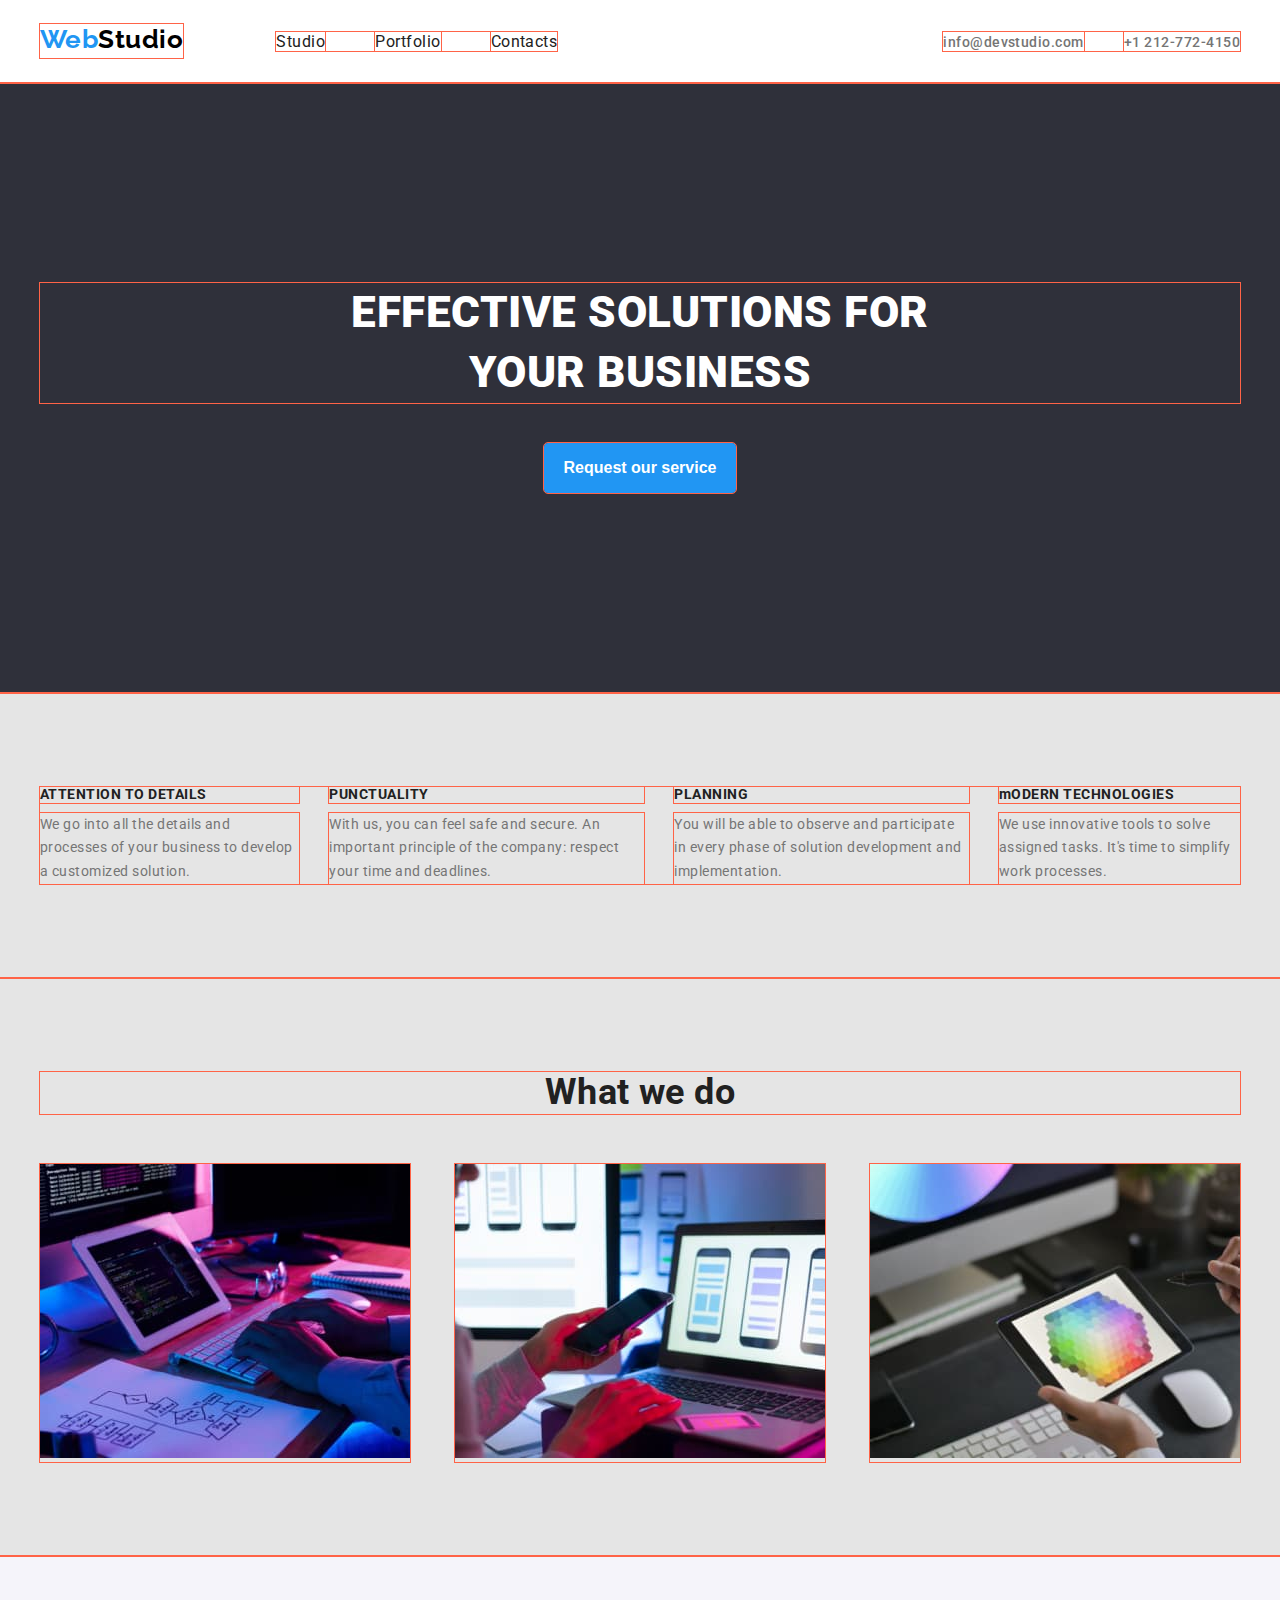
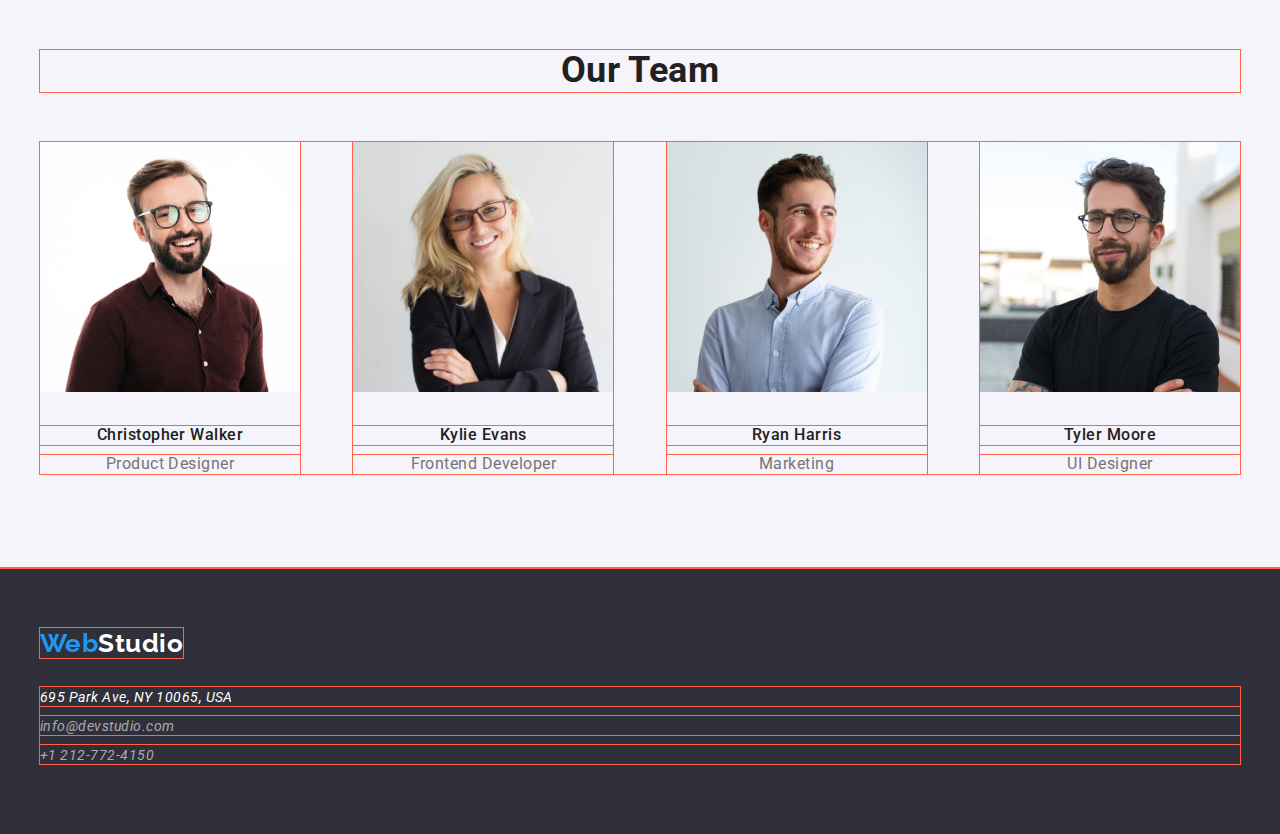
==== index.html @ 8b1e8ad2 "am terminat tema 3" ====
<!DOCTYPE html>
<html lang="en">
  <!--my head-->
  <head>
    <meta charset="UTF-8" />
    <link rel="preconnect" href="https://fonts.googleapis.com" />
    <link rel="preconnect" href="https://fonts.gstatic.com" crossorigin />
    <link
      href="https://fonts.googleapis.com/css2?family=Raleway:wght@700&family=Roboto:wght@400;500;700;900&display=swap"
      rel="stylesheet"
    />
    <link rel="stylesheet" href="./css/style.css" />

    <title>WebStudio</title>
  </head>
  <body>
    <!--my header-->
    <header class="page-header">
      <div class="container">
        <a href="./index.html" class="logo-link link"
          ><span class="logo-item">Web</span>Studio</a
        >
        <!--navigation to other pages-->
        <nav class="nav-list">
          <ul class="unstyled-list menu-nav">
            <li class="menu-nav-item">
              <a class="nav-link link" href="./index.html">Studio</a>
            </li>
            <li class="menu-nav-item">
              <a class="nav-link link" href="portfolio.html">Portfolio</a>
            </li>
            <li class="menu-nav-item">
              <a class="nav-link link" href="#contacts.html">Contacts</a>
            </li>
          </ul>
        </nav>
        <!--Contact links-->
        <ul class="unstyled-list contacts-nav-list">
          <li class="contacts-nav-item">
            <a class="contact-nav-mail link" href="mailto:info@devstudio.com">
              info@devstudio.com
            </a>
          </li>
          <li class="contacts-nav-item">
            <a class="contact-nav-tel link" href="tel:+1212-772-4150">
              +1 212-772-4150</a
            >
          </li>
        </ul>
      </div>
    </header>

    <!--The unique content of the page-->
    <main class="main-page">
      <!--Page title-->
      <div class="hero-section">
        <div class="container">
          <h1 class="hero-title">
            EFFECTIVE SOLUTIONS FOR <br />
            YOUR BUSINESS
          </h1>
          <button class="button-active" type="button">
            Request our service
          </button>
        </div>
      </div>

      <!--The first section-->
      <section class="section-decisions section">
        <div class="container">
          <ul class="unstyled-list section-list">
            <li class="section-list-item">
              <h3 class="section-title">ATTENTION TO DETAILS</h3>
              <p class="section-text">
                We go into all the details and processes of your business to
                develop a customized solution.
              </p>
            </li>
            <li class="section-list-item">
              <h3 class="section-title">PUNCTUALITY</h3>
              <p class="section-text">
                With us, you can feel safe and secure. An important principle of
                the company: respect your time and deadlines.
              </p>
            </li>
            <li class="section-list-item">
              <h3 class="section-title">PLANNING</h3>
              <p class="section-text">
                You will be able to observe and participate in every phase of
                solution development and implementation.
              </p>
            </li>
            <li class="section-list-item">
              <h3 class="section-title">mODERN TECHNOLOGIES</h3>
              <p class="section-text">
                We use innovative tools to solve assigned tasks. It's time to
                simplify work processes.
              </p>
            </li>
          </ul>
        </div>
      </section>
      <!--The second section-->
      <section class="section-gallery section">
        <div class="container">
          <h2 class="section-work">What we do</h2>
          <ul class="unstyled-list gallery-list">
            <li class="gallery-list-item">
              <img src="images/img01.jpg" alt="box1" width="370" />
            </li>
            <li class="gallery-list-item">
              <img src="images/img02.jpg" alt="box2" width="370" />
            </li>
            <li class="gallery-list-item">
              <img src="images/img03.jpg" alt="box3" width="370" />
            </li>
          </ul>
        </div>
      </section>
      <!--The third section-->
      <section class="section-team section">
        <div class="container">
          <h2 class="section-work">Our Team</h2>
          <ul class="unstyled-list section-list">
            <li class="section-team-item">
              <img
                src="images/Our-Team/img(1).jpg"
                alt="Christopher Walker"
                width="260"
              />
              <h3 class="name-person">Christopher Walker</h3>
              <p class="function-employee">Product Designer</p>
            </li>
            <li class="section-team-item">
              <img
                src="images/Our-Team/img(2).jpg"
                alt="Kylie Evans"
                width="260"
              />
              <h3 class="name-person">Kylie Evans</h3>
              <p class="function-employee">Frontend Developer</p>
            </li>
            <li class="section-team-item">
              <img
                src="images/Our-Team/img(3).jpg"
                alt="Ryan Harris"
                width="260"
              />
              <h3 class="name-person">Ryan Harris</h3>
              <p class="function-employee">Marketing</p>
            </li>
            <li class="section-team-item">
              <img
                src="images/Our-Team/img(4).jpg"
                alt="Tyler Moore"
                width="260"
              />
              <h3 class="name-person">Tyler Moore</h3>
              <p class="function-employee">UI Designer</p>
            </li>
          </ul>
        </div>
      </section>
    </main>
    <!--footer pages-->
    <footer class="page-footer">
      <div class="container">
        <!--logo pages-->
        <a class="logo-footer link" href="index.html">
          <span class="logo-footer-item">Web</span>Studio</a
        >

        <!--address and contact details-->
        <address class="address-nav">
          <ul class="unstyled-list footer-list-main">
            <li class="footer-list-item">
              <a
                class="link address-nav-location"
                href="https://goo.gl/maps/WX2whz8Sf4KxUwsg9"
                target="_blank"
                >695 Park Ave, NY 10065, USA</a
              >
            </li>
            <li class="footer-list-item">
              <a class="link footer-contacts" href="mailto:info@devstudio.com:"
                >info@devstudio.com</a
              >
            </li>
            <li class="footer-list-item">
              <a class="link footer-contacts" href="tel:+1212-772-4150"
                >+1 212-772-4150
              </a>
            </li>
          </ul>
        </address>
      </div>
    </footer>
  </body>
</html>
---- css/style.css ----
:root {
  --brand-color: #2196f3;
  --highlight-color: #000000;
  --color-nav: #212121;
  --text-color: #757575;
}
body {
  color: #212121;
  background-color: #ffffff;
  font-family: "Roboto", sans-serif;
  letter-spacing: 0.03em;
}
.unstyled-list {
  list-style-type: none;
}
* {
  margin-block-start: 0;
  margin-block-end: 0;
  margin-inline-start: 0;
  margin-inline-end: 0;
  padding-inline-start: 0;
}
/* styles for header */

.logo-link {
  font-family: "Raleway", sans-serif;
  font-weight: 700;
  font-size: 26px;
  line-height: 1.19;
  color: #000000;
  margin-right: 93px;
  margin-top: 24px;
  margin-bottom: 25px;
  outline: 1px solid tomato;
}
.logo-item {
  color: var(--brand-color);
}

.nav-link {
  color: var(--color-nav);
}
.nav-link:hover,
.nav-link:active,
.nav-link:focus {
  color: var(--brand-color);
}
.link {
  text-decoration: none;
}
.contact-nav-mail {
  font-weight: 500;
  font-size: 14px;
  line-height: 1.14;
  color: var(--text-color);
}
.contact-nav-mail:hover,
.contact-nav-mail:active,
.contact-nav-mail:focus {
  color: var(--brand-color);
}
.contact-nav-tel {
  font-weight: 500;
  font-size: 14px;
  line-height: 1.14;
  color: var(--text-color);
}
.contact-nav-tel:hover,
.contact-nav-tel:active,
.contact-nav-tell:focus {
  color: var(--brand-color);
}
/* styles for hero-sestion */
.hero-section {
  background-color: #2f303a;
}
.hero-title {
  font-weight: 900;
  font-size: 44px;
  line-height: 1.36;
  color: #ffffff;
  outline: 1px solid tomato;
}
.button-active {
  background-color: var(--brand-color);
  color: #ffffff;
  cursor: pointer;
  font-weight: 700;
  font-size: 16px;
  line-height: 1.87;
  outline: 1px solid tomato;
}
.button-active:hover,
.button-active:active,
.button-active:focus {
  background-color: #188ce8;
}
.main-page {
  background-color: #e5e5e5;
}
/* styles for section one */

.section-title {
  font-weight: 700;
  font-size: 14px;
  line-height: 1.14;
  margin-bottom: 10px;
  outline: 1px solid tomato;
}
.section-text {
  font-size: 14px;
  line-height: 1.71;
  color: var(--text-color);
  outline: 1px solid tomato;
}
/* styles for The second section */
.section-work {
  font-weight: 700;
  font-size: 36px;
  line-height: 1.16;
  margin-bottom: 50px;
  text-align: center;
  outline: 1px solid tomato;
}
/*styles for the third section*/
.section-team {
  background-color: #f5f4fa;
  padding: 94px 0;
  flex-basis: 370px;
  flex-grow: 0;
  flex-shrink: 1;
  outline: 1px solid tomato;
}
.name-person {
  font-weight: 500;
  font-size: 16px;
  line-height: 1.18;
  margin-bottom: 10px;
  margin-top: 30px;
  outline: 1px solid tomato;
}
.function-employee {
  font-size: 16px;
  line-height: 1.18;
  color: var(--text-color);
  outline: 1px solid tomato;
}
/*styles for footer*/
.page-footer {
  background-color: #2f303a;
}
.logo-footer {
  font-family: "Raleway";
  font-weight: 700;
  font-size: 26px;
  line-height: 1.19;
  color: #ffffff;
  outline: 1px solid tomato;
}
.logo-footer-item {
  color: var(--brand-color);
}
.address-nav-location {
  font-size: 14px;
  line-height: 1.14;
  color: #ffffff;
  margin-bottom: 10px;
}
.footer-contacts {
  font-size: 14px;
  line-height: 1.14;
  color: rgba(255, 255, 255, 0.6);
}
.footer-contacts:hover,
.footer-contacts:active,
.footer-contacts:focus {
  color: var(--brand-color);
}
/*styles for portofolio.html */
.button-nav {
  color: var(--color-nav);
  background-color: #f5f4fa;
  cursor: pointer;
}
.button-nav:hover,
.button-nav:active,
.button-nav:focus {
  color: #ffffff;
  background-color: var(--brand-color);
}
.product-title {
  font-weight: 700;
  font-size: 18px;
  line-height: 2;
  margin-top: 20px;
  outline: 1px solid tomato;
}
.domain-description {
  font-size: 16px;
  line-height: 1.87;
  margin-bottom: 24px;
  outline: 1px solid tomato;
}

/* style for homework 3 */

.visually-hidden {
  position: absolute;
  width: 1px;
  height: 1px;
  margin: -1px;
  border: 0;
  padding: 0;
  white-space: nowrap;
  clip-path: inset(100%);
  clip: rect(0 0 0 0);
  overflow: hidden;
}

.container {
  max-width: 1200px;
  margin: auto;
  margin-right: auto;
  padding-left: 15px;
  padding-right: 15px;
}
.page-header {
  display: block;
  outline: 1px solid tomato;
}
.page-header > .container {
  display: flex;
}
.menu-nav {
  display: flex;
  gap: 50px;
}
.nav-list {
  margin-top: 32px;
  margin-bottom: 32px;
  outline: 1px solid tomato;
}
.menu-nav-item {
  flex-shrink: 1;
  justify-content: space-between;
  outline: 1px solid tomato;
}
.contacts-nav-list {
  display: flex;
  gap: 40px;
  margin-left: auto;
  margin-top: 32px;
  margin-bottom: 32px;
  outline: 1px solid tomato;
}
.contacts-nav-item {
  flex-shrink: 1;
  justify-content: space-between;
  outline: 1px solid tomato;
}
.hero-section {
  display: block;
  text-align: center;
  padding-top: 200px;
  padding-bottom: 200px;
  outline: 1px solid tomato;
}

.button-active {
  align-items: center;
  border-radius: 4px;
  border: none;
  justify-content: space-around;
  margin-top: 40px;
}
[type="button"] {
  border-radius: 4px;
  border: none;
  padding-top: 10px;
  padding-bottom: 10px;
  padding-left: 20px;
  padding-right: 20px;
}
.section-list {
  display: flex;
  gap: 30px;
  outline: 1px solid tomato;
}
.section-list-item {
  flex-grow: 0;
  flex-shrink: 1;
  text-align: start;
}
.section-decisions {
  padding-top: 94px;
  padding-bottom: 95px;
  outline: 1px solid tomato;
}
.gallery-list {
  display: flex;
  gap: 30px;
  justify-content: space-between;
}
.gallery-list-item {
  outline: 1px solid tomato;
}
.section-gallery {
  outline: 1px solid tomato;
  padding-bottom: 94px;
}
.section-list {
  display: flex;
  gap: 30px;
  justify-content: space-between;
  text-align: center;
}
.section-team-item {
  flex-grow: 0;
  flex-shrink: 1;
  outline: 1px solid tomato;
}
.page-footer {
  padding: 60px 0px;
  outline: 1px solid tomato;
}
.address-nav {
  margin-top: 28px;
  gap: 10px;
  outline: 1px solid tomato;
}
.footer-list-main {
  flex-direction: column;
}
.footer-list-item {
  flex-basis: 270px;
  flex-grow: 0;
  flex-shrink: 1;
  text-align: start;
  outline: 1px solid tomato;
}
.footer-list-main > .footer-list-item {
  margin-bottom: 10px;
}
/* portofolio.html homework 3 */
.button-nav {
  border-radius: 4px;
  outline: 1px solid tomato;
  padding: 6px 22px;
}
.button-section-list {
  display: flex;
  gap: 52px;
  margin-bottom: 56px;
  justify-content: center;
  outline: 1px solid tomato;
}
.button-section-item {
  flex-basis: auto;
  flex-grow: 0;
  flex-shrink: 1;
  text-align: center;
  outline: 1px solid tomato;
}
.section-gallery-list {
  display: flex;
  flex-wrap: wrap;
  gap: 30px;
  justify-content: space-between;
  text-align: start;
  outline: 1px solid tomato;
}
.item-gallery {
  flex-basis: 370px;
  flex-grow: 0;
  flex-shrink: 1;
  outline: 1px solid tomato;
}
.section {
  padding: 94px 0px;
}
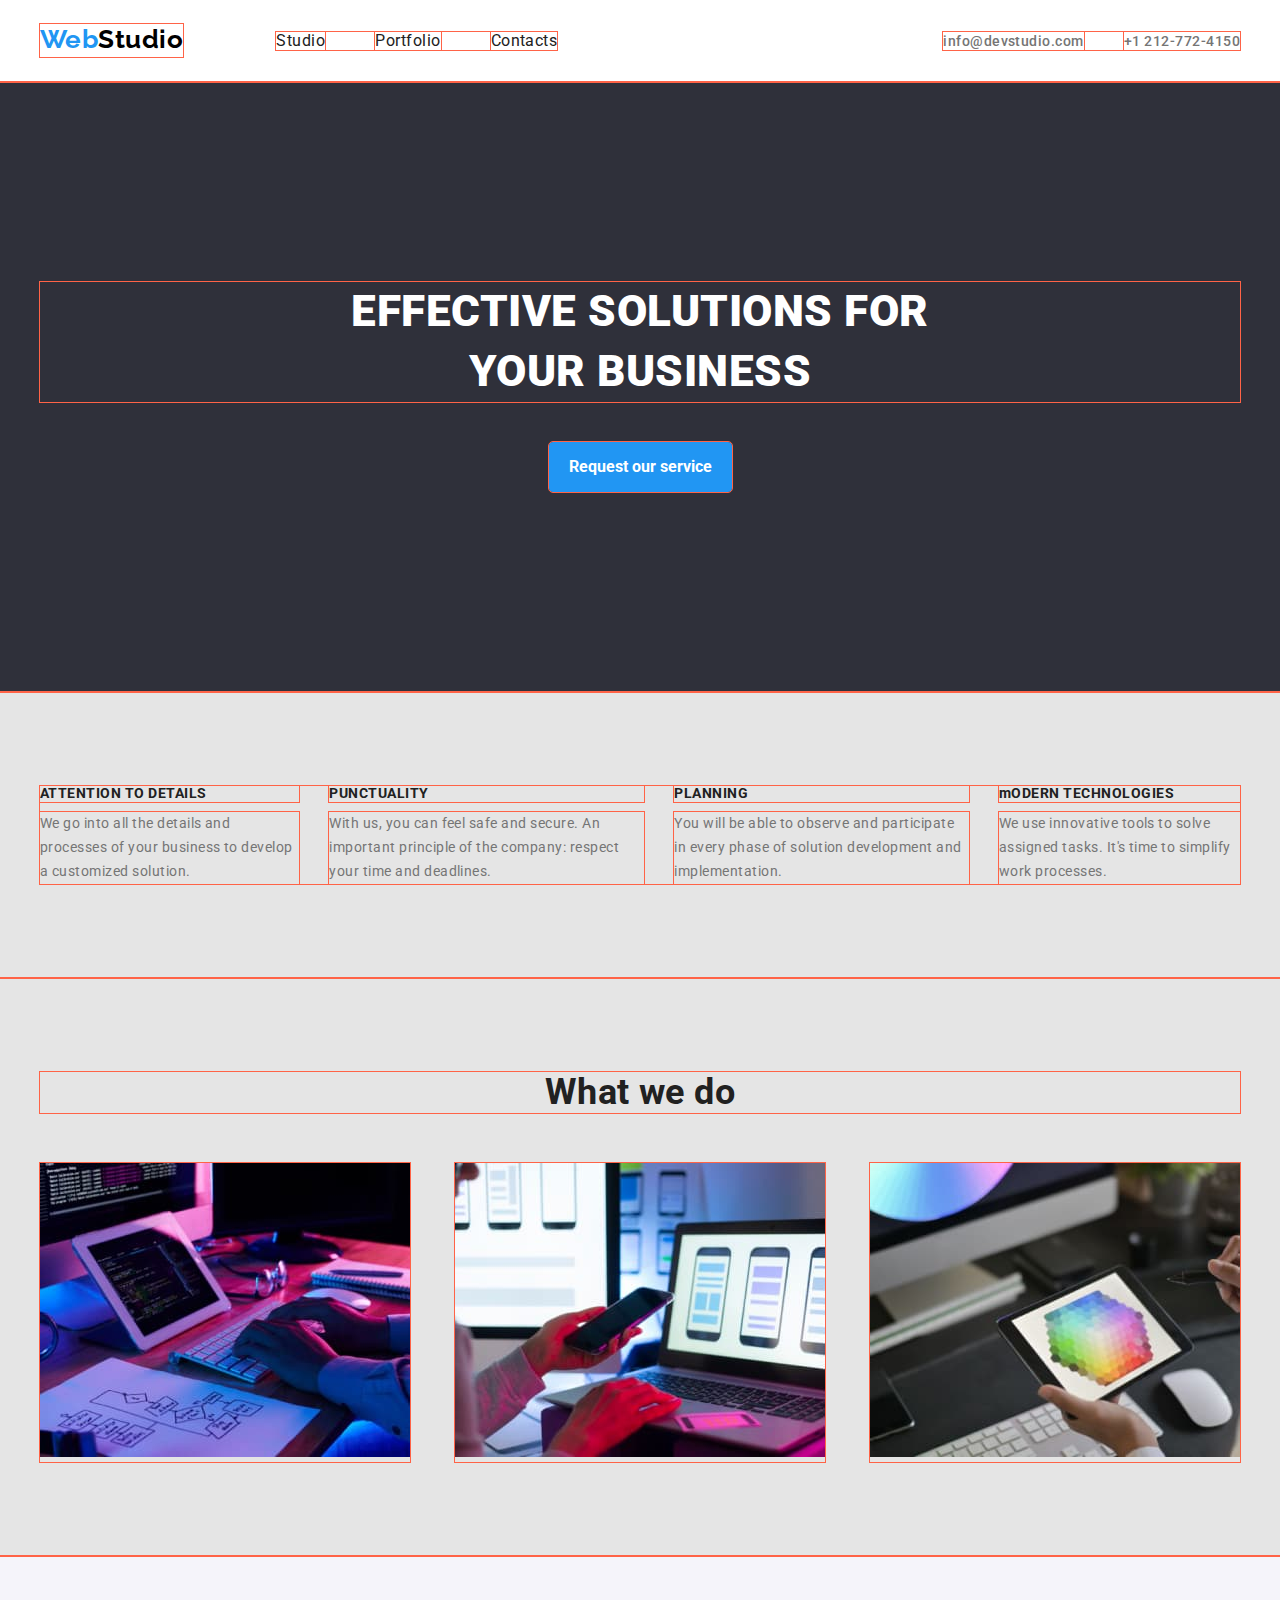
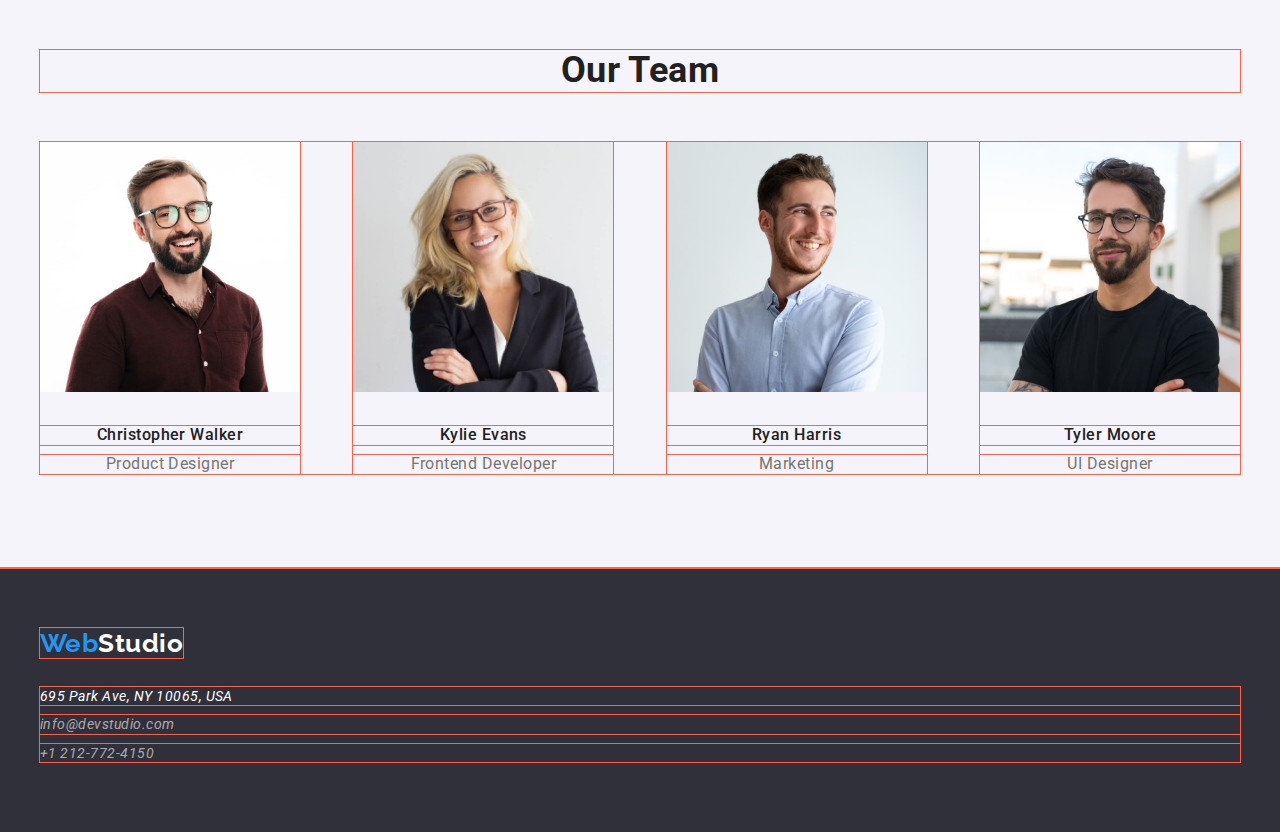
==== commit f28292c9: "am  adaugat stilul de normalizare" ====
--- a/index.html
+++ b/index.html
@@ -9,191 +9,214 @@
       href="https://fonts.googleapis.com/css2?family=Raleway:wght@700&family=Roboto:wght@400;500;700;900&display=swap"
       rel="stylesheet"
     />
+    <link
+      rel="stylesheet"
+      href="https://cdnjs.cloudflare.com/ajax/libs/modern-normalize/1.0.0/modern-normalize.min.css"
+    />
     <link rel="stylesheet" href="./css/style.css" />
 
     <title>WebStudio</title>
   </head>
   <body>
-    <!--my header-->
-    <header class="page-header">
-      <div class="container">
-        <a href="./index.html" class="logo-link link"
-          ><span class="logo-item">Web</span>Studio</a
-        >
-        <!--navigation to other pages-->
-        <nav class="nav-list">
-          <ul class="unstyled-list menu-nav">
-            <li class="menu-nav-item">
-              <a class="nav-link link" href="./index.html">Studio</a>
+    <div class="container-page">
+      <!--my header-->
+      <header class="page-header">
+        <div class="container">
+          <a href="./index.html" class="logo-link link"
+            ><span class="logo-item">Web</span>Studio</a
+          >
+          <!--navigation to other pages-->
+          <nav class="nav-list">
+            <ul class="unstyled-list menu-nav">
+              <li class="menu-nav-item">
+                <a class="nav-link link" href="./index.html">Studio</a>
+              </li>
+              <li class="menu-nav-item">
+                <a class="nav-link link" href="portfolio.html">Portfolio</a>
+              </li>
+              <li class="menu-nav-item">
+                <a class="nav-link link" href="#contacts.html">Contacts</a>
+              </li>
+            </ul>
+          </nav>
+          <!--Contact links-->
+          <ul class="unstyled-list contacts-nav-list">
+            <li class="contacts-nav-item">
+              <a class="contact-nav-mail link" href="mailto:info@devstudio.com">
+                info@devstudio.com
+              </a>
             </li>
-            <li class="menu-nav-item">
-              <a class="nav-link link" href="portfolio.html">Portfolio</a>
-            </li>
-            <li class="menu-nav-item">
-              <a class="nav-link link" href="#contacts.html">Contacts</a>
-            </li>
-          </ul>
-        </nav>
-        <!--Contact links-->
-        <ul class="unstyled-list contacts-nav-list">
-          <li class="contacts-nav-item">
-            <a class="contact-nav-mail link" href="mailto:info@devstudio.com">
-              info@devstudio.com
-            </a>
-          </li>
-          <li class="contacts-nav-item">
-            <a class="contact-nav-tel link" href="tel:+1212-772-4150">
-              +1 212-772-4150</a
-            >
-          </li>
-        </ul>
-      </div>
-    </header>
-
-    <!--The unique content of the page-->
-    <main class="main-page">
-      <!--Page title-->
-      <div class="hero-section">
-        <div class="container">
-          <h1 class="hero-title">
-            EFFECTIVE SOLUTIONS FOR <br />
-            YOUR BUSINESS
-          </h1>
-          <button class="button-active" type="button">
-            Request our service
-          </button>
-        </div>
-      </div>
-
-      <!--The first section-->
-      <section class="section-decisions section">
-        <div class="container">
-          <ul class="unstyled-list section-list">
-            <li class="section-list-item">
-              <h3 class="section-title">ATTENTION TO DETAILS</h3>
-              <p class="section-text">
-                We go into all the details and processes of your business to
-                develop a customized solution.
-              </p>
-            </li>
-            <li class="section-list-item">
-              <h3 class="section-title">PUNCTUALITY</h3>
-              <p class="section-text">
-                With us, you can feel safe and secure. An important principle of
-                the company: respect your time and deadlines.
-              </p>
-            </li>
-            <li class="section-list-item">
-              <h3 class="section-title">PLANNING</h3>
-              <p class="section-text">
-                You will be able to observe and participate in every phase of
-                solution development and implementation.
-              </p>
-            </li>
-            <li class="section-list-item">
-              <h3 class="section-title">mODERN TECHNOLOGIES</h3>
-              <p class="section-text">
-                We use innovative tools to solve assigned tasks. It's time to
-                simplify work processes.
-              </p>
+            <li class="contacts-nav-item">
+              <a class="contact-nav-tel link" href="tel:+1212-772-4150">
+                +1 212-772-4150</a
+              >
             </li>
           </ul>
         </div>
-      </section>
-      <!--The second section-->
-      <section class="section-gallery section">
+      </header>
+
+      <!--The unique content of the page-->
+      <main class="main-page">
+        <!--Page title-->
+        <div class="hero-section">
+          <div class="container">
+            <h1 class="hero-title">
+              EFFECTIVE SOLUTIONS FOR <br />
+              YOUR BUSINESS
+            </h1>
+            <button class="button-active" type="button">
+              Request our service
+            </button>
+          </div>
+        </div>
+
+        <!--The first section-->
+        <section class="section-decisions section">
+          <div class="container">
+            <ul class="unstyled-list section-list">
+              <li class="section-list-item">
+                <h3 class="section-title">ATTENTION TO DETAILS</h3>
+                <p class="section-text">
+                  We go into all the details and processes of your business to
+                  develop a customized solution.
+                </p>
+              </li>
+              <li class="section-list-item">
+                <h3 class="section-title">PUNCTUALITY</h3>
+                <p class="section-text">
+                  With us, you can feel safe and secure. An important principle
+                  of the company: respect your time and deadlines.
+                </p>
+              </li>
+              <li class="section-list-item">
+                <h3 class="section-title">PLANNING</h3>
+                <p class="section-text">
+                  You will be able to observe and participate in every phase of
+                  solution development and implementation.
+                </p>
+              </li>
+              <li class="section-list-item">
+                <h3 class="section-title">mODERN TECHNOLOGIES</h3>
+                <p class="section-text">
+                  We use innovative tools to solve assigned tasks. It's time to
+                  simplify work processes.
+                </p>
+              </li>
+            </ul>
+          </div>
+        </section>
+        <!--The second section-->
+        <section class="section-gallery section">
+          <div class="container">
+            <h2 class="section-work">What we do</h2>
+            <ul class="unstyled-list gallery-list">
+              <li class="gallery-list-item">
+                <img
+                  src="images/img01.jpg"
+                  class="img-photo"
+                  alt="box1"
+                  width="370"
+                />
+              </li>
+              <li class="gallery-list-item">
+                <img
+                  src="images/img02.jpg"
+                  class="img-photo"
+                  alt="box2"
+                  width="370"
+                />
+              </li>
+              <li class="gallery-list-item">
+                <img
+                  src="images/img03.jpg"
+                  class="img-photo"
+                  alt="box3"
+                  width="370"
+                />
+              </li>
+            </ul>
+          </div>
+        </section>
+        <!--The third section-->
+        <section class="section-team section">
+          <div class="container">
+            <h2 class="section-work">Our Team</h2>
+            <ul class="unstyled-list section-list">
+              <li class="section-team-item">
+                <img
+                  src="images/Our-Team/img(1).jpg"
+                  alt="Christopher Walker"
+                  width="260"
+                />
+                <h3 class="name-person">Christopher Walker</h3>
+                <p class="function-employee">Product Designer</p>
+              </li>
+              <li class="section-team-item">
+                <img
+                  src="images/Our-Team/img(2).jpg"
+                  alt="Kylie Evans"
+                  width="260"
+                />
+                <h3 class="name-person">Kylie Evans</h3>
+                <p class="function-employee">Frontend Developer</p>
+              </li>
+              <li class="section-team-item">
+                <img
+                  src="images/Our-Team/img(3).jpg"
+                  alt="Ryan Harris"
+                  width="260"
+                />
+                <h3 class="name-person">Ryan Harris</h3>
+                <p class="function-employee">Marketing</p>
+              </li>
+              <li class="section-team-item">
+                <img
+                  src="images/Our-Team/img(4).jpg"
+                  alt="Tyler Moore"
+                  width="260"
+                />
+                <h3 class="name-person">Tyler Moore</h3>
+                <p class="function-employee">UI Designer</p>
+              </li>
+            </ul>
+          </div>
+        </section>
+      </main>
+      <!--footer pages-->
+      <footer class="page-footer">
         <div class="container">
-          <h2 class="section-work">What we do</h2>
-          <ul class="unstyled-list gallery-list">
-            <li class="gallery-list-item">
-              <img src="images/img01.jpg" alt="box1" width="370" />
-            </li>
-            <li class="gallery-list-item">
-              <img src="images/img02.jpg" alt="box2" width="370" />
-            </li>
-            <li class="gallery-list-item">
-              <img src="images/img03.jpg" alt="box3" width="370" />
-            </li>
-          </ul>
+          <!--logo pages-->
+          <a class="logo-footer link" href="index.html">
+            <span class="logo-footer-item">Web</span>Studio</a
+          >
+
+          <!--address and contact details-->
+          <address class="address-nav">
+            <ul class="unstyled-list footer-list-main">
+              <li class="footer-list-item">
+                <a
+                  class="link address-nav-location"
+                  href="https://goo.gl/maps/WX2whz8Sf4KxUwsg9"
+                  target="_blank"
+                  >695 Park Ave, NY 10065, USA</a
+                >
+              </li>
+              <li class="footer-list-item">
+                <a
+                  class="link footer-contacts"
+                  href="mailto:info@devstudio.com:"
+                  >info@devstudio.com</a
+                >
+              </li>
+              <li class="footer-list-item">
+                <a class="link footer-contacts" href="tel:+1212-772-4150"
+                  >+1 212-772-4150
+                </a>
+              </li>
+            </ul>
+          </address>
         </div>
-      </section>
-      <!--The third section-->
-      <section class="section-team section">
-        <div class="container">
-          <h2 class="section-work">Our Team</h2>
-          <ul class="unstyled-list section-list">
-            <li class="section-team-item">
-              <img
-                src="images/Our-Team/img(1).jpg"
-                alt="Christopher Walker"
-                width="260"
-              />
-              <h3 class="name-person">Christopher Walker</h3>
-              <p class="function-employee">Product Designer</p>
-            </li>
-            <li class="section-team-item">
-              <img
-                src="images/Our-Team/img(2).jpg"
-                alt="Kylie Evans"
-                width="260"
-              />
-              <h3 class="name-person">Kylie Evans</h3>
-              <p class="function-employee">Frontend Developer</p>
-            </li>
-            <li class="section-team-item">
-              <img
-                src="images/Our-Team/img(3).jpg"
-                alt="Ryan Harris"
-                width="260"
-              />
-              <h3 class="name-person">Ryan Harris</h3>
-              <p class="function-employee">Marketing</p>
-            </li>
-            <li class="section-team-item">
-              <img
-                src="images/Our-Team/img(4).jpg"
-                alt="Tyler Moore"
-                width="260"
-              />
-              <h3 class="name-person">Tyler Moore</h3>
-              <p class="function-employee">UI Designer</p>
-            </li>
-          </ul>
-        </div>
-      </section>
-    </main>
-    <!--footer pages-->
-    <footer class="page-footer">
-      <div class="container">
-        <!--logo pages-->
-        <a class="logo-footer link" href="index.html">
-          <span class="logo-footer-item">Web</span>Studio</a
-        >
-
-        <!--address and contact details-->
-        <address class="address-nav">
-          <ul class="unstyled-list footer-list-main">
-            <li class="footer-list-item">
-              <a
-                class="link address-nav-location"
-                href="https://goo.gl/maps/WX2whz8Sf4KxUwsg9"
-                target="_blank"
-                >695 Park Ave, NY 10065, USA</a
-              >
-            </li>
-            <li class="footer-list-item">
-              <a class="link footer-contacts" href="mailto:info@devstudio.com:"
-                >info@devstudio.com</a
-              >
-            </li>
-            <li class="footer-list-item">
-              <a class="link footer-contacts" href="tel:+1212-772-4150"
-                >+1 212-772-4150
-              </a>
-            </li>
-          </ul>
-        </address>
-      </div>
-    </footer>
+      </footer>
+    </div>
   </body>
 </html>
--- a/css/style.css
+++ b/css/style.css
@@ -219,14 +219,14 @@
 
 .container {
   max-width: 1200px;
-  margin: auto;
-  margin-right: auto;
-  padding-left: 15px;
-  padding-right: 15px;
+  margin: 0px auto;
 }
 .page-header {
   display: block;
   outline: 1px solid tomato;
+  width: 100%;
+  margin-right: auto;
+  margin-left: auto;
 }
 .page-header > .container {
   display: flex;
@@ -318,6 +318,7 @@
   flex-grow: 0;
   flex-shrink: 1;
   outline: 1px solid tomato;
+  flex-wrap: wrap;
 }
 .page-footer {
   padding: 60px 0px;
@@ -378,3 +379,8 @@
 .section {
   padding: 94px 0px;
 }
+.container-page {
+  display: block;
+  width: 100%;
+  margin: auto;
+}
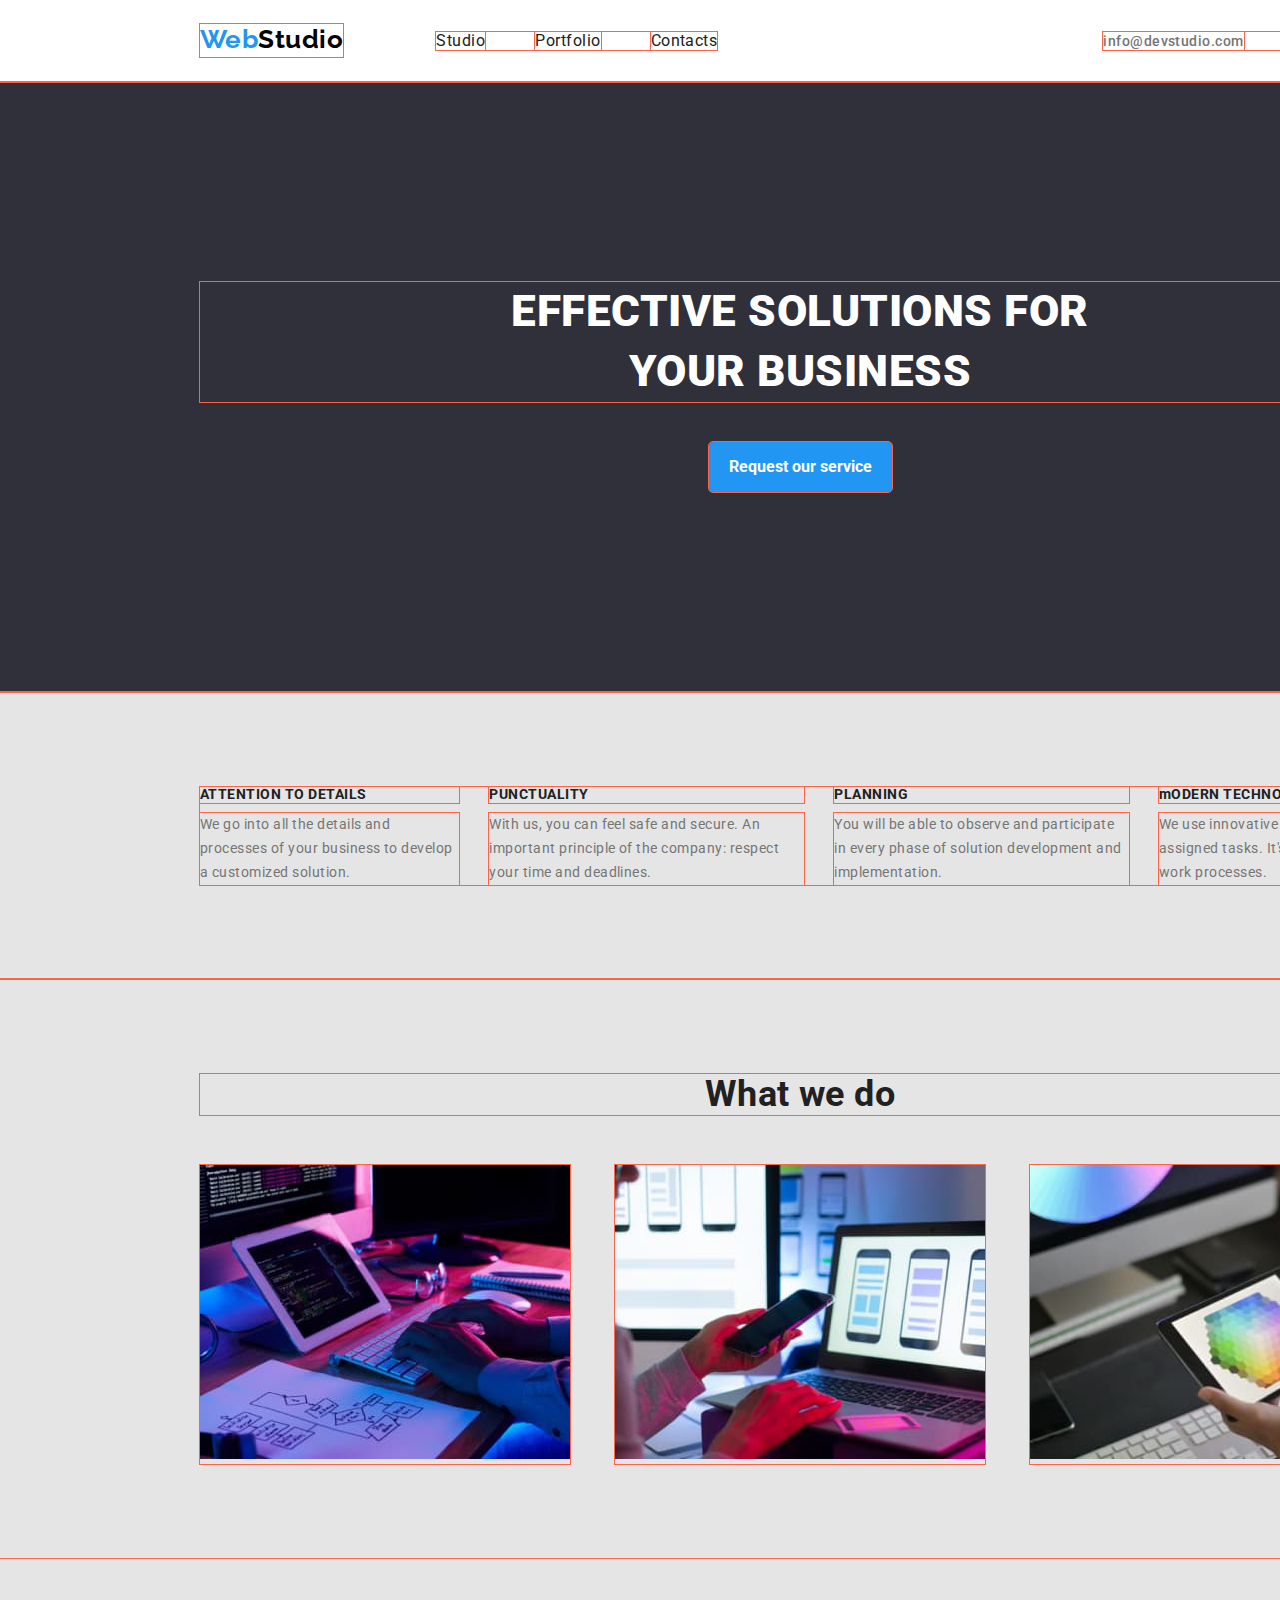
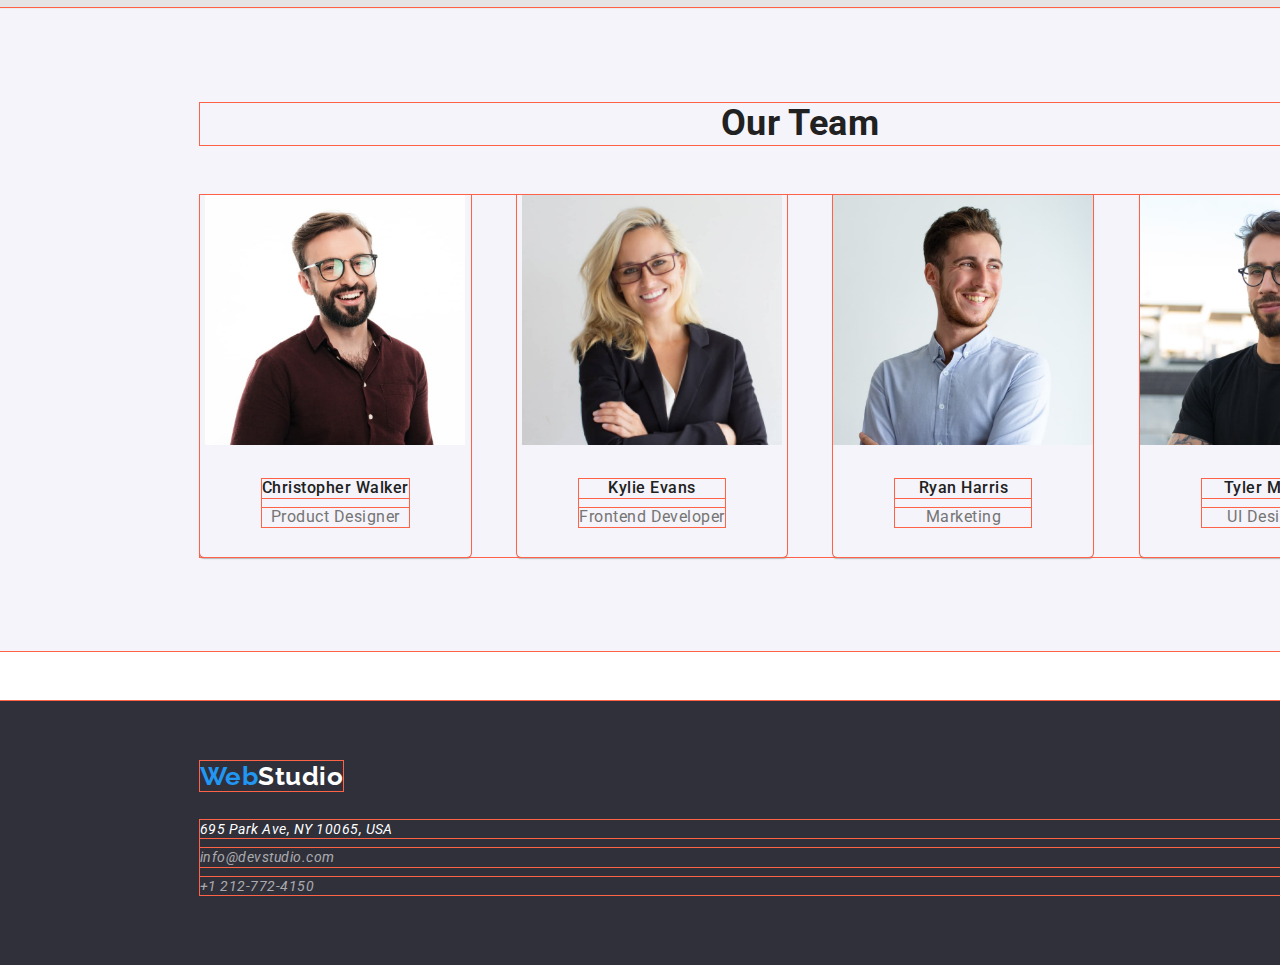
==== commit 3304e5dc: "am adaugat border la imagini si cateva modificari" ====
--- a/index.html
+++ b/index.html
@@ -148,8 +148,10 @@
                   alt="Christopher Walker"
                   width="260"
                 />
-                <h3 class="name-person">Christopher Walker</h3>
-                <p class="function-employee">Product Designer</p>
+                <div class="card-item">
+                  <h3 class="name-person">Christopher Walker</h3>
+                  <p class="function-employee">Product Designer</p>
+                </div>
               </li>
               <li class="section-team-item">
                 <img
@@ -157,8 +159,10 @@
                   alt="Kylie Evans"
                   width="260"
                 />
-                <h3 class="name-person">Kylie Evans</h3>
-                <p class="function-employee">Frontend Developer</p>
+                <div class="card-item">
+                  <h3 class="name-person">Kylie Evans</h3>
+                  <p class="function-employee">Frontend Developer</p>
+                </div>
               </li>
               <li class="section-team-item">
                 <img
@@ -166,8 +170,10 @@
                   alt="Ryan Harris"
                   width="260"
                 />
-                <h3 class="name-person">Ryan Harris</h3>
-                <p class="function-employee">Marketing</p>
+                <div class="card-item">
+                  <h3 class="name-person">Ryan Harris</h3>
+                  <p class="function-employee">Marketing</p>
+                </div>
               </li>
               <li class="section-team-item">
                 <img
@@ -175,8 +181,10 @@
                   alt="Tyler Moore"
                   width="260"
                 />
-                <h3 class="name-person">Tyler Moore</h3>
-                <p class="function-employee">UI Designer</p>
+                <div class="card-item">
+                  <h3 class="name-person">Tyler Moore</h3>
+                  <p class="function-employee">UI Designer</p>
+                </div>
               </li>
             </ul>
           </div>
--- a/css/style.css
+++ b/css/style.css
@@ -125,10 +125,15 @@
 /*styles for the third section*/
 .section-team {
   background-color: #f5f4fa;
-  padding: 94px 0;
   flex-basis: 370px;
   flex-grow: 0;
   flex-shrink: 1;
+  outline: 1px solid tomato;
+  margin-bottom: 50px;
+}
+
+.card-item {
+  margin: 30px 62px;
   outline: 1px solid tomato;
 }
 .name-person {
@@ -136,7 +141,6 @@
   font-size: 16px;
   line-height: 1.18;
   margin-bottom: 10px;
-  margin-top: 30px;
   outline: 1px solid tomato;
 }
 .function-employee {
@@ -192,13 +196,12 @@
   font-weight: 700;
   font-size: 18px;
   line-height: 2;
-  margin-top: 20px;
   outline: 1px solid tomato;
 }
 .domain-description {
   font-size: 16px;
   line-height: 1.87;
-  margin-bottom: 24px;
+  margin-top: 4px;
   outline: 1px solid tomato;
 }
 
@@ -292,9 +295,8 @@
   text-align: start;
 }
 .section-decisions {
-  padding-top: 94px;
+  outline: 1px solid tomato;
   padding-bottom: 95px;
-  outline: 1px solid tomato;
 }
 .gallery-list {
   display: flex;
@@ -306,7 +308,7 @@
 }
 .section-gallery {
   outline: 1px solid tomato;
-  padding-bottom: 94px;
+  margin-bottom: 50px;
 }
 .section-list {
   display: flex;
@@ -319,6 +321,9 @@
   flex-shrink: 1;
   outline: 1px solid tomato;
   flex-wrap: wrap;
+  box-shadow: 0px 1px 3px rgba(0, 0, 0, 0.12), 0px 1px 1px rgba(0, 0, 0, 0.14),
+    0px 2px 1px rgba(0, 0, 0, 0.2);
+  border-radius: 0px 0px 4px 4px;
 }
 .page-footer {
   padding: 60px 0px;
@@ -374,13 +379,24 @@
   flex-basis: 370px;
   flex-grow: 0;
   flex-shrink: 1;
-  outline: 1px solid tomato;
+  line-height: 0px;
+  background-color: #ffffff;
+  outline: 1px solid tomato;
+}
+.cards {
+  border: 1px solid #eeeeee;
+  margin-left: 24px;
+  margin-right: 24px;
+  margin-top: 20px;
+  margin-bottom: 20px;
 }
 .section {
   padding: 94px 0px;
-}
+  border-top: 1px solid #ececec;
+}
+
 .container-page {
   display: block;
-  width: 100%;
+  width: 1600px;
   margin: auto;
 }
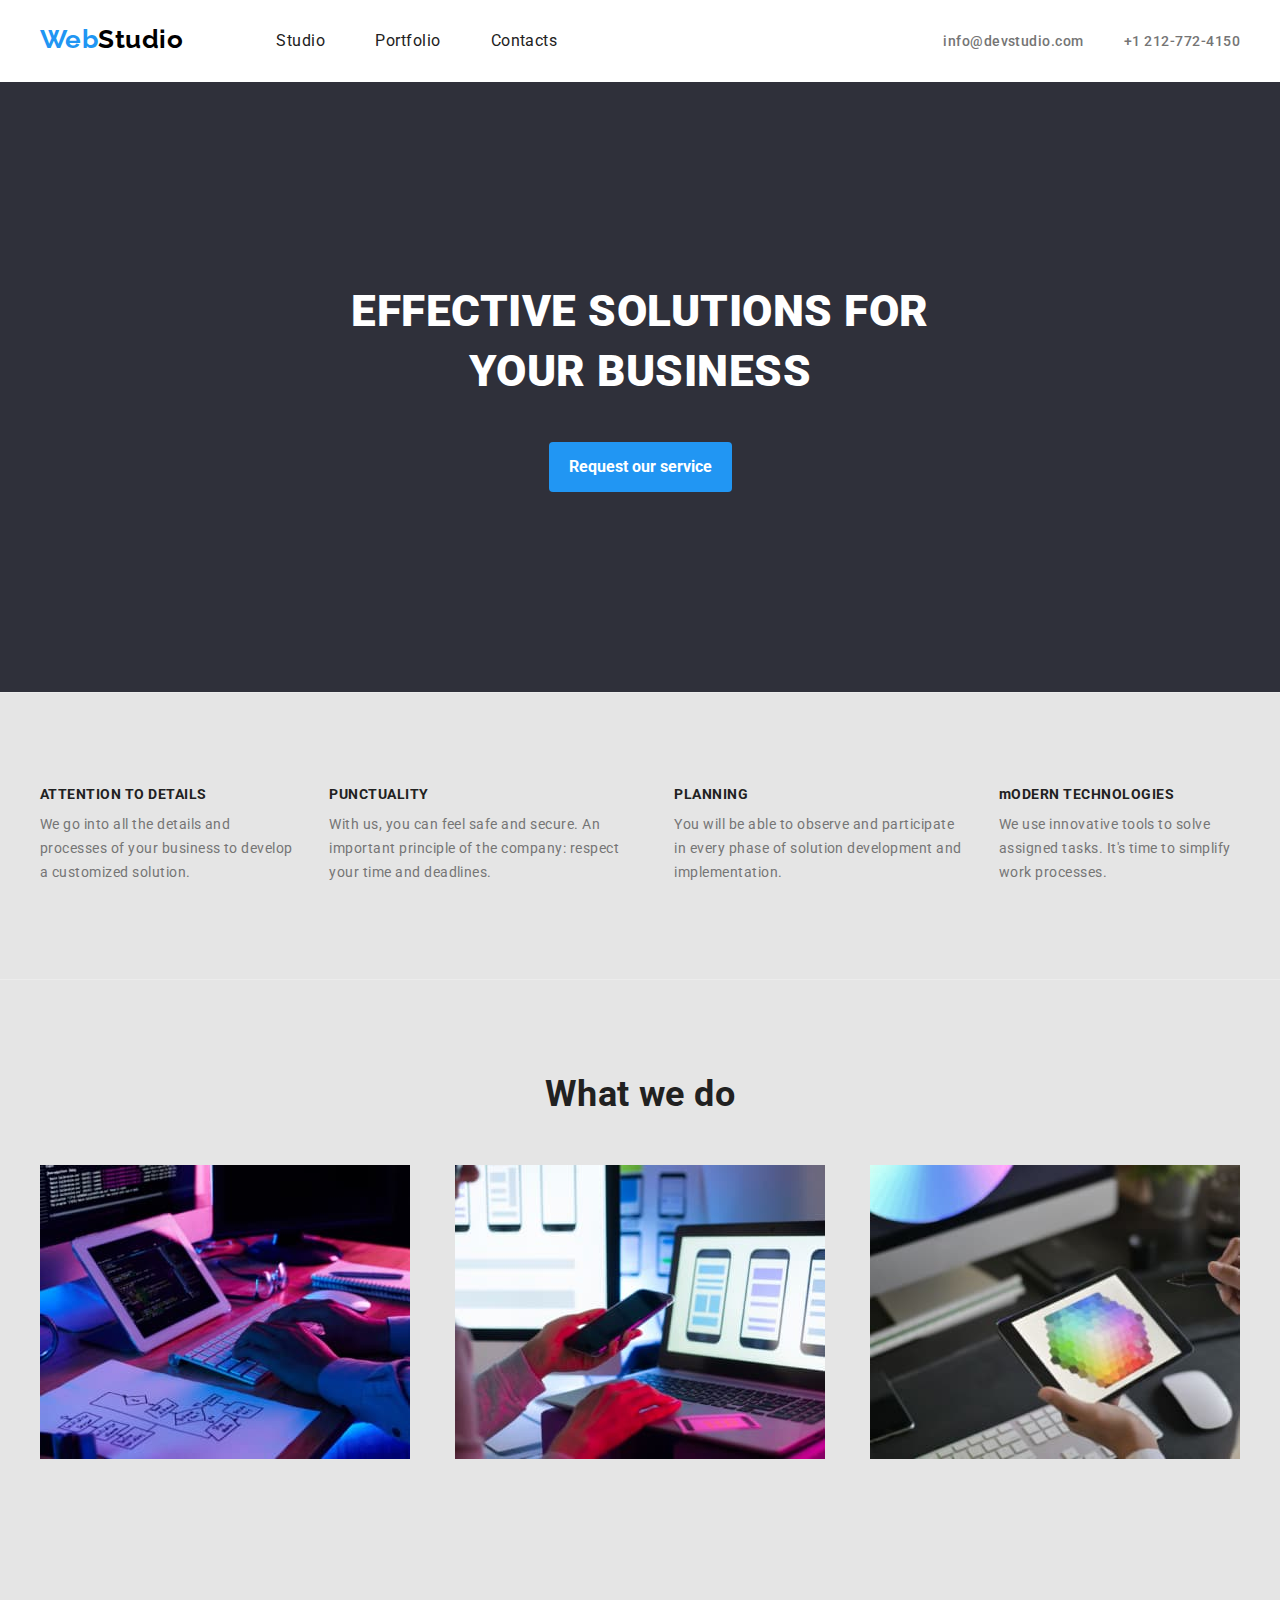
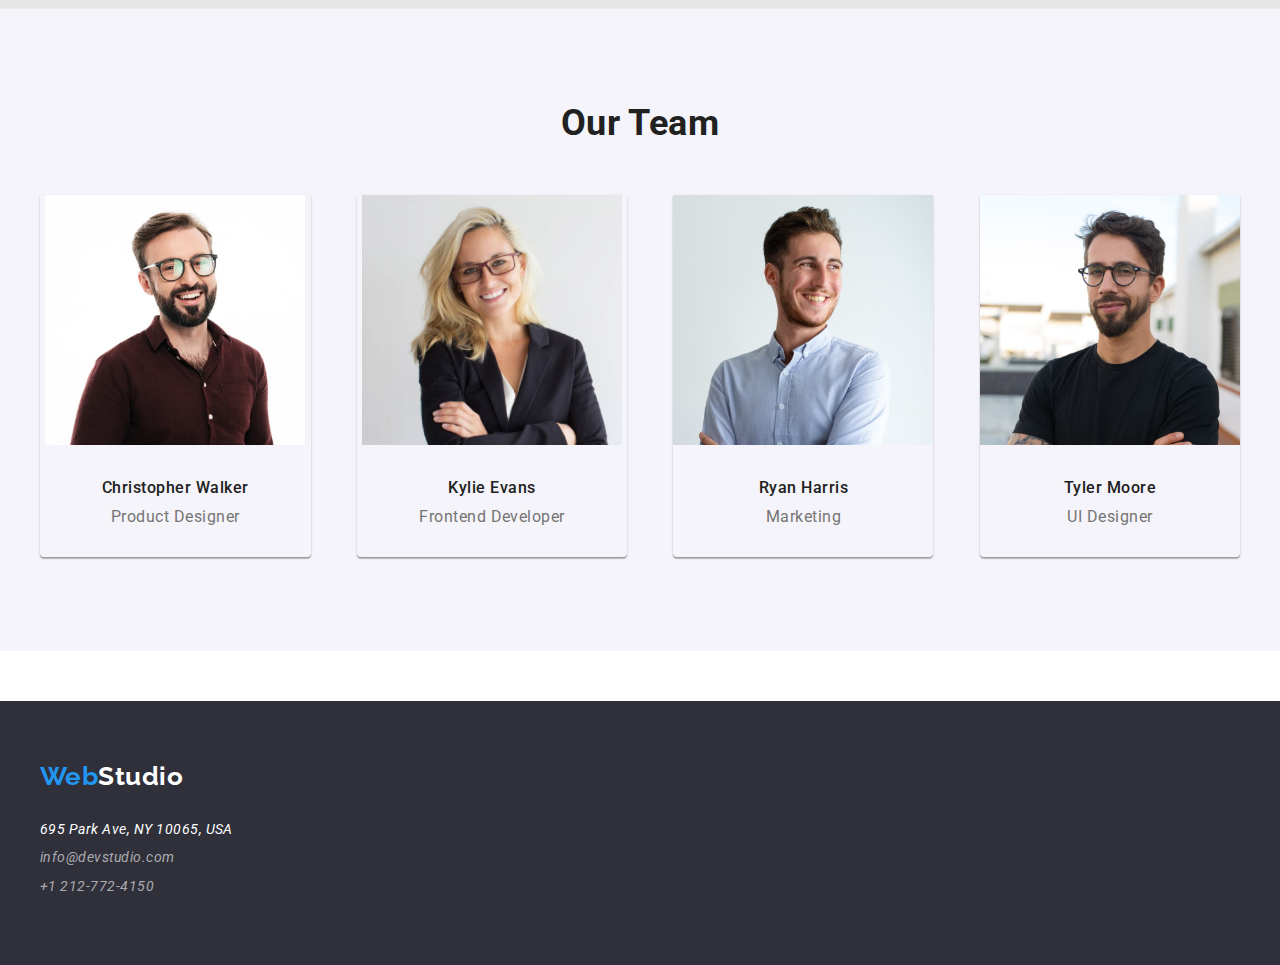
==== commit bd7ca7c3: "am scos widt-ul de 1600px si am scos bordarele de la tomato" ====
--- a/index.html
+++ b/index.html
@@ -18,213 +18,209 @@
     <title>WebStudio</title>
   </head>
   <body>
-    <div class="container-page">
-      <!--my header-->
-      <header class="page-header">
-        <div class="container">
-          <a href="./index.html" class="logo-link link"
-            ><span class="logo-item">Web</span>Studio</a
-          >
-          <!--navigation to other pages-->
-          <nav class="nav-list">
-            <ul class="unstyled-list menu-nav">
-              <li class="menu-nav-item">
-                <a class="nav-link link" href="./index.html">Studio</a>
-              </li>
-              <li class="menu-nav-item">
-                <a class="nav-link link" href="portfolio.html">Portfolio</a>
-              </li>
-              <li class="menu-nav-item">
-                <a class="nav-link link" href="#contacts.html">Contacts</a>
-              </li>
-            </ul>
-          </nav>
-          <!--Contact links-->
-          <ul class="unstyled-list contacts-nav-list">
-            <li class="contacts-nav-item">
-              <a class="contact-nav-mail link" href="mailto:info@devstudio.com">
-                info@devstudio.com
+    <!--my header-->
+    <header class="page-header">
+      <div class="container">
+        <a href="./index.html" class="logo-link link"
+          ><span class="logo-item">Web</span>Studio</a
+        >
+        <!--navigation to other pages-->
+        <nav class="nav-list">
+          <ul class="unstyled-list menu-nav">
+            <li class="menu-nav-item">
+              <a class="nav-link link" href="./index.html">Studio</a>
+            </li>
+            <li class="menu-nav-item">
+              <a class="nav-link link" href="portfolio.html">Portfolio</a>
+            </li>
+            <li class="menu-nav-item">
+              <a class="nav-link link" href="#contacts.html">Contacts</a>
+            </li>
+          </ul>
+        </nav>
+        <!--Contact links-->
+        <ul class="unstyled-list contacts-nav-list">
+          <li class="contacts-nav-item">
+            <a class="contact-nav-mail link" href="mailto:info@devstudio.com">
+              info@devstudio.com
+            </a>
+          </li>
+          <li class="contacts-nav-item">
+            <a class="contact-nav-tel link" href="tel:+1212-772-4150">
+              +1 212-772-4150</a
+            >
+          </li>
+        </ul>
+      </div>
+    </header>
+
+    <!--The unique content of the page-->
+    <main class="main-page">
+      <!--Page title-->
+      <div class="hero-section">
+        <div class="container">
+          <h1 class="hero-title">
+            EFFECTIVE SOLUTIONS FOR <br />
+            YOUR BUSINESS
+          </h1>
+          <button class="button-active" type="button">
+            Request our service
+          </button>
+        </div>
+      </div>
+
+      <!--The first section-->
+      <section class="section-decisions section">
+        <div class="container">
+          <ul class="unstyled-list section-list">
+            <li class="section-list-item">
+              <h3 class="section-title">ATTENTION TO DETAILS</h3>
+              <p class="section-text">
+                We go into all the details and processes of your business to
+                develop a customized solution.
+              </p>
+            </li>
+            <li class="section-list-item">
+              <h3 class="section-title">PUNCTUALITY</h3>
+              <p class="section-text">
+                With us, you can feel safe and secure. An important principle of
+                the company: respect your time and deadlines.
+              </p>
+            </li>
+            <li class="section-list-item">
+              <h3 class="section-title">PLANNING</h3>
+              <p class="section-text">
+                You will be able to observe and participate in every phase of
+                solution development and implementation.
+              </p>
+            </li>
+            <li class="section-list-item">
+              <h3 class="section-title">mODERN TECHNOLOGIES</h3>
+              <p class="section-text">
+                We use innovative tools to solve assigned tasks. It's time to
+                simplify work processes.
+              </p>
+            </li>
+          </ul>
+        </div>
+      </section>
+      <!--The second section-->
+      <section class="section-gallery section">
+        <div class="container">
+          <h2 class="section-work">What we do</h2>
+          <ul class="unstyled-list gallery-list">
+            <li class="gallery-list-item">
+              <img
+                src="images/img01.jpg"
+                class="img-photo"
+                alt="box1"
+                width="370"
+              />
+            </li>
+            <li class="gallery-list-item">
+              <img
+                src="images/img02.jpg"
+                class="img-photo"
+                alt="box2"
+                width="370"
+              />
+            </li>
+            <li class="gallery-list-item">
+              <img
+                src="images/img03.jpg"
+                class="img-photo"
+                alt="box3"
+                width="370"
+              />
+            </li>
+          </ul>
+        </div>
+      </section>
+      <!--The third section-->
+      <section class="section-team section">
+        <div class="container">
+          <h2 class="section-work">Our Team</h2>
+          <ul class="unstyled-list section-list">
+            <li class="section-team-item">
+              <img
+                src="images/Our-Team/img(1).jpg"
+                alt="Christopher Walker"
+                width="260"
+              />
+              <div class="card-item">
+                <h3 class="name-person">Christopher Walker</h3>
+                <p class="function-employee">Product Designer</p>
+              </div>
+            </li>
+            <li class="section-team-item">
+              <img
+                src="images/Our-Team/img(2).jpg"
+                alt="Kylie Evans"
+                width="260"
+              />
+              <div class="card-item">
+                <h3 class="name-person">Kylie Evans</h3>
+                <p class="function-employee">Frontend Developer</p>
+              </div>
+            </li>
+            <li class="section-team-item">
+              <img
+                src="images/Our-Team/img(3).jpg"
+                alt="Ryan Harris"
+                width="260"
+              />
+              <div class="card-item">
+                <h3 class="name-person">Ryan Harris</h3>
+                <p class="function-employee">Marketing</p>
+              </div>
+            </li>
+            <li class="section-team-item">
+              <img
+                src="images/Our-Team/img(4).jpg"
+                alt="Tyler Moore"
+                width="260"
+              />
+              <div class="card-item">
+                <h3 class="name-person">Tyler Moore</h3>
+                <p class="function-employee">UI Designer</p>
+              </div>
+            </li>
+          </ul>
+        </div>
+      </section>
+    </main>
+    <!--footer pages-->
+    <footer class="page-footer">
+      <div class="container">
+        <!--logo pages-->
+        <a class="logo-footer link" href="index.html">
+          <span class="logo-footer-item">Web</span>Studio</a
+        >
+
+        <!--address and contact details-->
+        <address class="address-nav">
+          <ul class="unstyled-list footer-list-main">
+            <li class="footer-list-item">
+              <a
+                class="link address-nav-location"
+                href="https://goo.gl/maps/WX2whz8Sf4KxUwsg9"
+                target="_blank"
+                >695 Park Ave, NY 10065, USA</a
+              >
+            </li>
+            <li class="footer-list-item">
+              <a class="link footer-contacts" href="mailto:info@devstudio.com:"
+                >info@devstudio.com</a
+              >
+            </li>
+            <li class="footer-list-item">
+              <a class="link footer-contacts" href="tel:+1212-772-4150"
+                >+1 212-772-4150
               </a>
             </li>
-            <li class="contacts-nav-item">
-              <a class="contact-nav-tel link" href="tel:+1212-772-4150">
-                +1 212-772-4150</a
-              >
-            </li>
-          </ul>
-        </div>
-      </header>
-
-      <!--The unique content of the page-->
-      <main class="main-page">
-        <!--Page title-->
-        <div class="hero-section">
-          <div class="container">
-            <h1 class="hero-title">
-              EFFECTIVE SOLUTIONS FOR <br />
-              YOUR BUSINESS
-            </h1>
-            <button class="button-active" type="button">
-              Request our service
-            </button>
-          </div>
-        </div>
-
-        <!--The first section-->
-        <section class="section-decisions section">
-          <div class="container">
-            <ul class="unstyled-list section-list">
-              <li class="section-list-item">
-                <h3 class="section-title">ATTENTION TO DETAILS</h3>
-                <p class="section-text">
-                  We go into all the details and processes of your business to
-                  develop a customized solution.
-                </p>
-              </li>
-              <li class="section-list-item">
-                <h3 class="section-title">PUNCTUALITY</h3>
-                <p class="section-text">
-                  With us, you can feel safe and secure. An important principle
-                  of the company: respect your time and deadlines.
-                </p>
-              </li>
-              <li class="section-list-item">
-                <h3 class="section-title">PLANNING</h3>
-                <p class="section-text">
-                  You will be able to observe and participate in every phase of
-                  solution development and implementation.
-                </p>
-              </li>
-              <li class="section-list-item">
-                <h3 class="section-title">mODERN TECHNOLOGIES</h3>
-                <p class="section-text">
-                  We use innovative tools to solve assigned tasks. It's time to
-                  simplify work processes.
-                </p>
-              </li>
-            </ul>
-          </div>
-        </section>
-        <!--The second section-->
-        <section class="section-gallery section">
-          <div class="container">
-            <h2 class="section-work">What we do</h2>
-            <ul class="unstyled-list gallery-list">
-              <li class="gallery-list-item">
-                <img
-                  src="images/img01.jpg"
-                  class="img-photo"
-                  alt="box1"
-                  width="370"
-                />
-              </li>
-              <li class="gallery-list-item">
-                <img
-                  src="images/img02.jpg"
-                  class="img-photo"
-                  alt="box2"
-                  width="370"
-                />
-              </li>
-              <li class="gallery-list-item">
-                <img
-                  src="images/img03.jpg"
-                  class="img-photo"
-                  alt="box3"
-                  width="370"
-                />
-              </li>
-            </ul>
-          </div>
-        </section>
-        <!--The third section-->
-        <section class="section-team section">
-          <div class="container">
-            <h2 class="section-work">Our Team</h2>
-            <ul class="unstyled-list section-list">
-              <li class="section-team-item">
-                <img
-                  src="images/Our-Team/img(1).jpg"
-                  alt="Christopher Walker"
-                  width="260"
-                />
-                <div class="card-item">
-                  <h3 class="name-person">Christopher Walker</h3>
-                  <p class="function-employee">Product Designer</p>
-                </div>
-              </li>
-              <li class="section-team-item">
-                <img
-                  src="images/Our-Team/img(2).jpg"
-                  alt="Kylie Evans"
-                  width="260"
-                />
-                <div class="card-item">
-                  <h3 class="name-person">Kylie Evans</h3>
-                  <p class="function-employee">Frontend Developer</p>
-                </div>
-              </li>
-              <li class="section-team-item">
-                <img
-                  src="images/Our-Team/img(3).jpg"
-                  alt="Ryan Harris"
-                  width="260"
-                />
-                <div class="card-item">
-                  <h3 class="name-person">Ryan Harris</h3>
-                  <p class="function-employee">Marketing</p>
-                </div>
-              </li>
-              <li class="section-team-item">
-                <img
-                  src="images/Our-Team/img(4).jpg"
-                  alt="Tyler Moore"
-                  width="260"
-                />
-                <div class="card-item">
-                  <h3 class="name-person">Tyler Moore</h3>
-                  <p class="function-employee">UI Designer</p>
-                </div>
-              </li>
-            </ul>
-          </div>
-        </section>
-      </main>
-      <!--footer pages-->
-      <footer class="page-footer">
-        <div class="container">
-          <!--logo pages-->
-          <a class="logo-footer link" href="index.html">
-            <span class="logo-footer-item">Web</span>Studio</a
-          >
-
-          <!--address and contact details-->
-          <address class="address-nav">
-            <ul class="unstyled-list footer-list-main">
-              <li class="footer-list-item">
-                <a
-                  class="link address-nav-location"
-                  href="https://goo.gl/maps/WX2whz8Sf4KxUwsg9"
-                  target="_blank"
-                  >695 Park Ave, NY 10065, USA</a
-                >
-              </li>
-              <li class="footer-list-item">
-                <a
-                  class="link footer-contacts"
-                  href="mailto:info@devstudio.com:"
-                  >info@devstudio.com</a
-                >
-              </li>
-              <li class="footer-list-item">
-                <a class="link footer-contacts" href="tel:+1212-772-4150"
-                  >+1 212-772-4150
-                </a>
-              </li>
-            </ul>
-          </address>
-        </div>
-      </footer>
-    </div>
+          </ul>
+        </address>
+      </div>
+    </footer>
   </body>
 </html>
--- a/css/style.css
+++ b/css/style.css
@@ -31,7 +31,6 @@
   margin-right: 93px;
   margin-top: 24px;
   margin-bottom: 25px;
-  outline: 1px solid tomato;
 }
 .logo-item {
   color: var(--brand-color);
@@ -79,7 +78,6 @@
   font-size: 44px;
   line-height: 1.36;
   color: #ffffff;
-  outline: 1px solid tomato;
 }
 .button-active {
   background-color: var(--brand-color);
@@ -88,7 +86,6 @@
   font-weight: 700;
   font-size: 16px;
   line-height: 1.87;
-  outline: 1px solid tomato;
 }
 .button-active:hover,
 .button-active:active,
@@ -105,13 +102,11 @@
   font-size: 14px;
   line-height: 1.14;
   margin-bottom: 10px;
-  outline: 1px solid tomato;
 }
 .section-text {
   font-size: 14px;
   line-height: 1.71;
   color: var(--text-color);
-  outline: 1px solid tomato;
 }
 /* styles for The second section */
 .section-work {
@@ -120,7 +115,6 @@
   line-height: 1.16;
   margin-bottom: 50px;
   text-align: center;
-  outline: 1px solid tomato;
 }
 /*styles for the third section*/
 .section-team {
@@ -128,26 +122,22 @@
   flex-basis: 370px;
   flex-grow: 0;
   flex-shrink: 1;
-  outline: 1px solid tomato;
   margin-bottom: 50px;
 }
 
 .card-item {
   margin: 30px 62px;
-  outline: 1px solid tomato;
 }
 .name-person {
   font-weight: 500;
   font-size: 16px;
   line-height: 1.18;
   margin-bottom: 10px;
-  outline: 1px solid tomato;
 }
 .function-employee {
   font-size: 16px;
   line-height: 1.18;
   color: var(--text-color);
-  outline: 1px solid tomato;
 }
 /*styles for footer*/
 .page-footer {
@@ -159,7 +149,6 @@
   font-size: 26px;
   line-height: 1.19;
   color: #ffffff;
-  outline: 1px solid tomato;
 }
 .logo-footer-item {
   color: var(--brand-color);
@@ -192,17 +181,19 @@
   color: #ffffff;
   background-color: var(--brand-color);
 }
+.section-portofolio {
+  background-color: #e5e5e5;
+  border: 1px solid#EEEEEE;
+}
 .product-title {
   font-weight: 700;
   font-size: 18px;
   line-height: 2;
-  outline: 1px solid tomato;
 }
 .domain-description {
   font-size: 16px;
   line-height: 1.87;
   margin-top: 4px;
-  outline: 1px solid tomato;
 }
 
 /* style for homework 3 */
@@ -226,7 +217,6 @@
 }
 .page-header {
   display: block;
-  outline: 1px solid tomato;
   width: 100%;
   margin-right: auto;
   margin-left: auto;
@@ -241,12 +231,10 @@
 .nav-list {
   margin-top: 32px;
   margin-bottom: 32px;
-  outline: 1px solid tomato;
 }
 .menu-nav-item {
   flex-shrink: 1;
   justify-content: space-between;
-  outline: 1px solid tomato;
 }
 .contacts-nav-list {
   display: flex;
@@ -254,19 +242,16 @@
   margin-left: auto;
   margin-top: 32px;
   margin-bottom: 32px;
-  outline: 1px solid tomato;
 }
 .contacts-nav-item {
   flex-shrink: 1;
   justify-content: space-between;
-  outline: 1px solid tomato;
 }
 .hero-section {
   display: block;
   text-align: center;
   padding-top: 200px;
   padding-bottom: 200px;
-  outline: 1px solid tomato;
 }
 
 .button-active {
@@ -287,7 +272,6 @@
 .section-list {
   display: flex;
   gap: 30px;
-  outline: 1px solid tomato;
 }
 .section-list-item {
   flex-grow: 0;
@@ -295,7 +279,6 @@
   text-align: start;
 }
 .section-decisions {
-  outline: 1px solid tomato;
   padding-bottom: 95px;
 }
 .gallery-list {
@@ -303,11 +286,8 @@
   gap: 30px;
   justify-content: space-between;
 }
-.gallery-list-item {
-  outline: 1px solid tomato;
-}
+
 .section-gallery {
-  outline: 1px solid tomato;
   margin-bottom: 50px;
 }
 .section-list {
@@ -319,7 +299,6 @@
 .section-team-item {
   flex-grow: 0;
   flex-shrink: 1;
-  outline: 1px solid tomato;
   flex-wrap: wrap;
   box-shadow: 0px 1px 3px rgba(0, 0, 0, 0.12), 0px 1px 1px rgba(0, 0, 0, 0.14),
     0px 2px 1px rgba(0, 0, 0, 0.2);
@@ -327,12 +306,10 @@
 }
 .page-footer {
   padding: 60px 0px;
-  outline: 1px solid tomato;
 }
 .address-nav {
   margin-top: 28px;
   gap: 10px;
-  outline: 1px solid tomato;
 }
 .footer-list-main {
   flex-direction: column;
@@ -342,7 +319,6 @@
   flex-grow: 0;
   flex-shrink: 1;
   text-align: start;
-  outline: 1px solid tomato;
 }
 .footer-list-main > .footer-list-item {
   margin-bottom: 10px;
@@ -350,7 +326,6 @@
 /* portofolio.html homework 3 */
 .button-nav {
   border-radius: 4px;
-  outline: 1px solid tomato;
   padding: 6px 22px;
 }
 .button-section-list {
@@ -358,14 +333,15 @@
   gap: 52px;
   margin-bottom: 56px;
   justify-content: center;
-  outline: 1px solid tomato;
 }
 .button-section-item {
   flex-basis: auto;
   flex-grow: 0;
   flex-shrink: 1;
   text-align: center;
-  outline: 1px solid tomato;
+}
+.main-page-portofolio {
+  background-color: #ffffff;
 }
 .section-gallery-list {
   display: flex;
@@ -373,7 +349,6 @@
   gap: 30px;
   justify-content: space-between;
   text-align: start;
-  outline: 1px solid tomato;
 }
 .item-gallery {
   flex-basis: 370px;
@@ -381,10 +356,10 @@
   flex-shrink: 1;
   line-height: 0px;
   background-color: #ffffff;
-  outline: 1px solid tomato;
+  border-bottom: 1px solid#EEEEEE;
 }
 .cards {
-  border: 1px solid #eeeeee;
+  border-bottom: 1px solid #eeeeee;
   margin-left: 24px;
   margin-right: 24px;
   margin-top: 20px;
@@ -394,9 +369,3 @@
   padding: 94px 0px;
   border-top: 1px solid #ececec;
 }
-
-.container-page {
-  display: block;
-  width: 1600px;
-  margin: auto;
-}
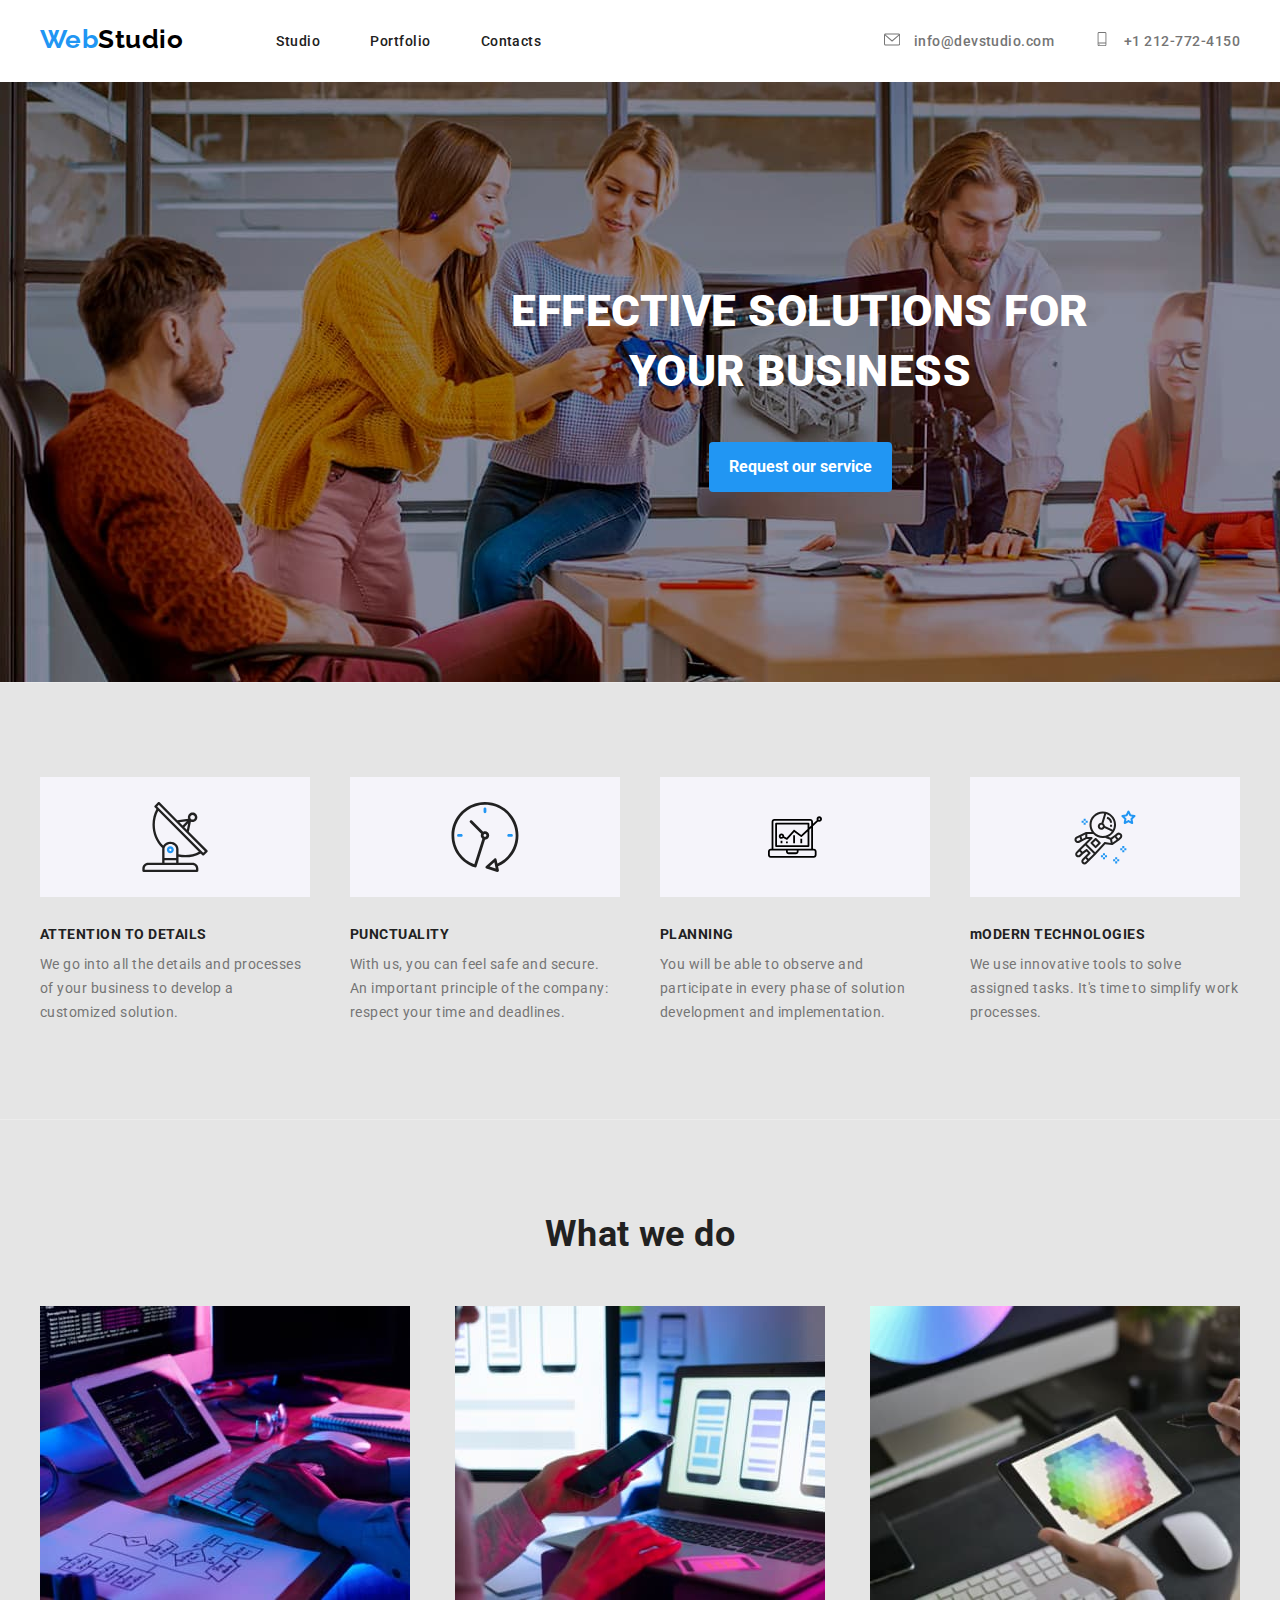
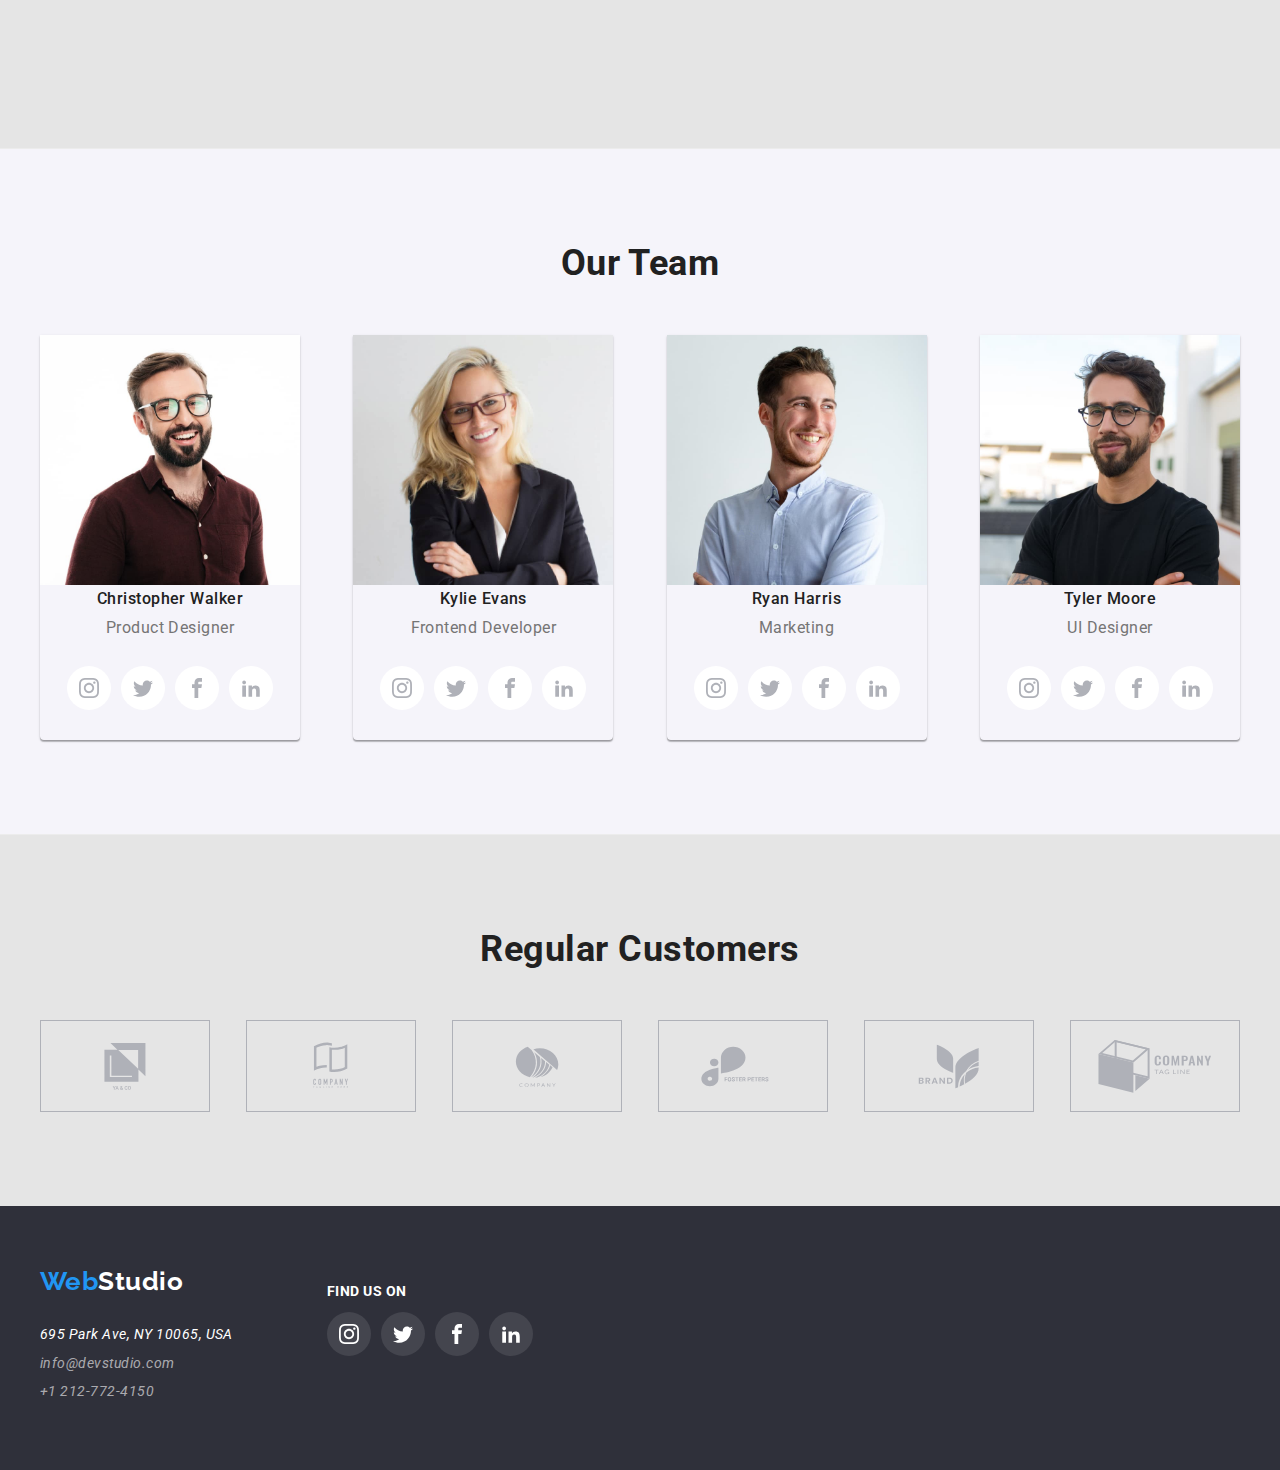
==== commit 071608df: "tema pentru acasa" ====
--- a/index.html
+++ b/index.html
@@ -42,11 +42,17 @@
         <ul class="unstyled-list contacts-nav-list">
           <li class="contacts-nav-item">
             <a class="contact-nav-mail link" href="mailto:info@devstudio.com">
+              <svg class="icon-nav" height="12">
+                <use href="./images/icons.svg/icons.svg#icon-mail"></use>
+              </svg>
               info@devstudio.com
             </a>
           </li>
           <li class="contacts-nav-item">
             <a class="contact-nav-tel link" href="tel:+1212-772-4150">
+              <svg class="icon-nav" height="16">
+                <use href="./images/icons.svg/icons.svg#icon-smartphone"></use>
+              </svg>
               +1 212-772-4150</a
             >
           </li>
@@ -74,6 +80,11 @@
         <div class="container">
           <ul class="unstyled-list section-list">
             <li class="section-list-item">
+              <div class="icons-decision">
+                <svg class="icons-svg" height="70px">
+                  <use href="./images/icons.svg/icons.svg#icon-antenna"></use>
+                </svg>
+              </div>
               <h3 class="section-title">ATTENTION TO DETAILS</h3>
               <p class="section-text">
                 We go into all the details and processes of your business to
@@ -81,6 +92,11 @@
               </p>
             </li>
             <li class="section-list-item">
+              <div class="icons-decision">
+                <svg class="icons-svg" height="70px">
+                  <use href="./images/icons.svg/icons.svg#icon-clock"></use>
+                </svg>
+              </div>
               <h3 class="section-title">PUNCTUALITY</h3>
               <p class="section-text">
                 With us, you can feel safe and secure. An important principle of
@@ -88,6 +104,11 @@
               </p>
             </li>
             <li class="section-list-item">
+              <div class="icons-decision">
+                <svg class="icons-svg" height="54px">
+                  <use href="./images/icons.svg/icons.svg#icon-diagram"></use>
+                </svg>
+              </div>
               <h3 class="section-title">PLANNING</h3>
               <p class="section-text">
                 You will be able to observe and participate in every phase of
@@ -95,6 +116,11 @@
               </p>
             </li>
             <li class="section-list-item">
+              <div class="icons-decision">
+                <svg class="icons-svg" height="61px">
+                  <use href="./images/icons.svg/icons.svg#icon-astronaut"></use>
+                </svg>
+              </div>
               <h3 class="section-title">mODERN TECHNOLOGIES</h3>
               <p class="section-text">
                 We use innovative tools to solve assigned tasks. It's time to
@@ -147,21 +173,94 @@
                 alt="Christopher Walker"
                 width="260"
               />
-              <div class="card-item">
-                <h3 class="name-person">Christopher Walker</h3>
-                <p class="function-employee">Product Designer</p>
-              </div>
-            </li>
+              <h3 class="name-person">Christopher Walker</h3>
+              <p class="function-employee">Product Designer</p>
+              <ul class="unstyled-list icons-section">
+                <li class="social-media-item">
+                  <a href="#" target="_blank" class="social-link">
+                    <svg class="social-icons" height="20px">
+                      <use
+                        href="./images/icons.svg/icons.svg#icon-instagram1"
+                      ></use>
+                    </svg>
+                  </a>
+                </li>
+                <li class="social-media-item">
+                  <a href="#" target="_blank" class="social-link">
+                    <svg class="social-icons" height="20px">
+                      <use
+                        href="./images/icons.svg/icons.svg#icon-twitter"
+                      ></use>
+                    </svg>
+                  </a>
+                </li>
+                <li class="social-media-item">
+                  <a href="#" target="_blank" class="social-link">
+                    <svg class="social-icons" height="20px">
+                      <use
+                        href="./images/icons.svg/icons.svg#icon-facebook"
+                      ></use>
+                    </svg>
+                  </a>
+                </li>
+                <li class="social-media-item">
+                  <a href="#" target="_blank" class="social-link">
+                    <svg class="social-icons" height="20px">
+                      <use
+                        href="./images/icons.svg/icons.svg#icon-linkedin2"
+                      ></use>
+                    </svg>
+                  </a>
+                </li>
+              </ul>
+            </li>
+
             <li class="section-team-item">
               <img
                 src="images/Our-Team/img(2).jpg"
                 alt="Kylie Evans"
                 width="260"
               />
-              <div class="card-item">
-                <h3 class="name-person">Kylie Evans</h3>
-                <p class="function-employee">Frontend Developer</p>
-              </div>
+              <h3 class="name-person">Kylie Evans</h3>
+              <p class="function-employee">Frontend Developer</p>
+              <ul class="unstyled-list icons-section">
+                <li class="social-media-item">
+                  <a href="#" target="_blank" class="social-link">
+                    <svg class="social-icons" height="20px">
+                      <use
+                        href="./images/icons.svg/icons.svg#icon-instagram1"
+                      ></use>
+                    </svg>
+                  </a>
+                </li>
+                <li class="social-media-item">
+                  <a href="#" target="_blank" class="social-link">
+                    <svg class="social-icons" height="20px">
+                      <use
+                        href="./images/icons.svg/icons.svg#icon-twitter"
+                      ></use>
+                    </svg>
+                  </a>
+                </li>
+                <li class="social-media-item">
+                  <a href="#" target="_blank" class="social-link">
+                    <svg class="social-icons" height="20px">
+                      <use
+                        href="./images/icons.svg/icons.svg#icon-facebook"
+                      ></use>
+                    </svg>
+                  </a>
+                </li>
+                <li class="social-media-item">
+                  <a href="#" target="_blank" class="social-link">
+                    <svg class="social-icons" height="20px">
+                      <use
+                        href="./images/icons.svg/icons.svg#icon-linkedin2"
+                      ></use>
+                    </svg>
+                  </a>
+                </li>
+              </ul>
             </li>
             <li class="section-team-item">
               <img
@@ -169,10 +268,46 @@
                 alt="Ryan Harris"
                 width="260"
               />
-              <div class="card-item">
-                <h3 class="name-person">Ryan Harris</h3>
-                <p class="function-employee">Marketing</p>
-              </div>
+              <h3 class="name-person">Ryan Harris</h3>
+              <p class="function-employee">Marketing</p>
+              <ul class="unstyled-list icons-section">
+                <li class="social-media-item">
+                  <a href="#" target="_blank" class="social-link">
+                    <svg class="social-icons" height="20px">
+                      <use
+                        href="./images/icons.svg/icons.svg#icon-instagram1"
+                      ></use>
+                    </svg>
+                  </a>
+                </li>
+                <li class="social-media-item">
+                  <a href="#" target="_blank" class="social-link">
+                    <svg class="social-icons" height="20px">
+                      <use
+                        href="./images/icons.svg/icons.svg#icon-twitter"
+                      ></use>
+                    </svg>
+                  </a>
+                </li>
+                <li class="social-media-item">
+                  <a href="#" target="_blank" class="social-link">
+                    <svg class="social-icons" height="20px">
+                      <use
+                        href="./images/icons.svg/icons.svg#icon-facebook"
+                      ></use>
+                    </svg>
+                  </a>
+                </li>
+                <li class="social-media-item">
+                  <a href="#" target="_blank" class="social-link">
+                    <svg class="social-icons" height="20px">
+                      <use
+                        href="./images/icons.svg/icons.svg#icon-linkedin2"
+                      ></use>
+                    </svg>
+                  </a>
+                </li>
+              </ul>
             </li>
             <li class="section-team-item">
               <img
@@ -180,10 +315,96 @@
                 alt="Tyler Moore"
                 width="260"
               />
-              <div class="card-item">
-                <h3 class="name-person">Tyler Moore</h3>
-                <p class="function-employee">UI Designer</p>
-              </div>
+              <h3 class="name-person">Tyler Moore</h3>
+              <p class="function-employee">UI Designer</p>
+              <ul class="unstyled-list icons-section">
+                <li class="social-media-item">
+                  <a href="#" target="_blank" class="social-link">
+                    <svg class="social-icons" height="20px">
+                      <use
+                        href="./images/icons.svg/icons.svg#icon-instagram1"
+                      ></use>
+                    </svg>
+                  </a>
+                </li>
+                <li class="social-media-item">
+                  <a href="#" target="_blank" class="social-link">
+                    <svg class="social-icons" height="20px">
+                      <use
+                        href="./images/icons.svg/icons.svg#icon-twitter"
+                      ></use>
+                    </svg>
+                  </a>
+                </li>
+                <li class="social-media-item">
+                  <a href="#" target="_blank" class="social-link">
+                    <svg class="social-icons" height="20px">
+                      <use
+                        href="./images/icons.svg/icons.svg#icon-facebook"
+                      ></use>
+                    </svg>
+                  </a>
+                </li>
+                <li class="social-media-item">
+                  <a href="#" target="_blank" class="social-link">
+                    <svg class="social-icons" height="20px">
+                      <use
+                        href="./images/icons.svg/icons.svg#icon-linkedin2"
+                      ></use>
+                    </svg>
+                  </a>
+                </li>
+              </ul>
+            </li>
+          </ul>
+        </div>
+      </section>
+      <!--regular custumer-->
+      <section class="section section-costumer">
+        <div class="container">
+          <h2 class="section-work">Regular Customers</h2>
+          <ul class="unstyled-list navigation-costumers">
+            <li class="navigation-costumers-item">
+              <a href="#" target="_blank" class="costumers-link">
+                <svg class="costumer-icons" height="47">
+                  <use href="./images/icons.svg/icons.svg#icon-group-1"></use>
+                </svg>
+              </a>
+            </li>
+            <li class="navigation-costumers-item">
+              <a href="#" target="_blank" class="costumers-link">
+                <svg class="costumer-icons" height="52">
+                  <use href="./images/icons.svg/icons.svg#icon-Logo-2"></use>
+                </svg>
+              </a>
+            </li>
+            <li class="navigation-costumers-item">
+              <a href="#" target="_blank" class="costumers-link">
+                <svg class="costumer-icons" height="41">
+                  <use href="./images/icons.svg/icons.svg#icon-Object-3"></use>
+                </svg>
+              </a>
+            </li>
+            <li class="navigation-costumers-item">
+              <a href="#" target="_blank" class="costumers-link">
+                <svg class="costumer-icons" height="41">
+                  <use href="./images/icons.svg/icons.svg#icon-group-4"></use>
+                </svg>
+              </a>
+            </li>
+            <li class="navigation-costumers-item">
+              <a href="#" target="_blank" class="costumers-link">
+                <svg class="costumer-icons" height="45">
+                  <use href="./images/icons.svg/icons.svg#icon-group-5"></use>
+                </svg>
+              </a>
+            </li>
+            <li class="navigation-costumers-item">
+              <a href="#" target="_blank" class="costumers-link">
+                <svg class="costumer-icons" height="54">
+                  <use href="./images/icons.svg/icons.svg#icon-Object-6"></use>
+                </svg>
+              </a>
             </li>
           </ul>
         </div>
@@ -192,34 +413,81 @@
     <!--footer pages-->
     <footer class="page-footer">
       <div class="container">
-        <!--logo pages-->
-        <a class="logo-footer link" href="index.html">
-          <span class="logo-footer-item">Web</span>Studio</a
-        >
-
-        <!--address and contact details-->
-        <address class="address-nav">
-          <ul class="unstyled-list footer-list-main">
-            <li class="footer-list-item">
-              <a
-                class="link address-nav-location"
-                href="https://goo.gl/maps/WX2whz8Sf4KxUwsg9"
-                target="_blank"
-                >695 Park Ave, NY 10065, USA</a
-              >
-            </li>
-            <li class="footer-list-item">
-              <a class="link footer-contacts" href="mailto:info@devstudio.com:"
-                >info@devstudio.com</a
-              >
-            </li>
-            <li class="footer-list-item">
-              <a class="link footer-contacts" href="tel:+1212-772-4150"
-                >+1 212-772-4150
-              </a>
-            </li>
-          </ul>
-        </address>
+        <div>
+          <!--logo pages-->
+          <a class="logo-footer link" href="index.html">
+            <span class="logo-footer-item">Web</span>Studio</a
+          >
+
+          <!--address and contact details-->
+          <address class="address-nav">
+            <ul class="unstyled-list footer-list-main">
+              <li class="footer-list-item">
+                <a
+                  class="link address-nav-location"
+                  href="https://goo.gl/maps/WX2whz8Sf4KxUwsg9"
+                  target="_blank"
+                  >695 Park Ave, NY 10065, USA</a
+                >
+              </li>
+              <li class="footer-list-item">
+                <a
+                  class="link footer-contacts"
+                  href="mailto:info@devstudio.com:"
+                  >info@devstudio.com</a
+                >
+              </li>
+              <li class="footer-list-item">
+                <a class="link footer-contacts" href="tel:+1212-772-4150"
+                  >+1 212-772-4150
+                </a>
+              </li>
+            </ul>
+          </address>
+        </div>
+
+        <!--find-us-->
+        <section class="find-us">
+          <div class="container-find">
+            <h4 class="title-find">FIND US ON</h4>
+            <ul class="unstyled-list footer-icons-list">
+              <li class="social-find">
+                <a href="#" target="_blank" class="social-link-item">
+                  <svg class="social-icons" width="20px" height="20px">
+                    <use
+                      href="./images/icons.svg/icons.svg#icon-instagram1"
+                    ></use>
+                  </svg>
+                </a>
+              </li>
+              <li class="social-find">
+                <a href="#" target="_blank" class="social-link-item">
+                  <svg class="social-icons" width="20px" height="20px">
+                    <use href="./images/icons.svg/icons.svg#icon-twitter"></use>
+                  </svg>
+                </a>
+              </li>
+              <li class="social-find">
+                <a href="#" target="_blank" class="social-link-item">
+                  <svg class="social-icons" width="20px" height="20px">
+                    <use
+                      href="./images/icons.svg/icons.svg#icon-facebook"
+                    ></use>
+                  </svg>
+                </a>
+              </li>
+              <li class="social-find">
+                <a href="#" target="_blank" class="social-link-item">
+                  <svg class="social-icons" width="20px" height="20px">
+                    <use
+                      href="./images/icons.svg/icons.svg#icon-linkedin2"
+                    ></use>
+                  </svg>
+                </a>
+              </li>
+            </ul>
+          </div>
+        </section>
       </div>
     </footer>
   </body>
--- a/css/style.css
+++ b/css/style.css
@@ -38,6 +38,9 @@
 
 .nav-link {
   color: var(--color-nav);
+  font-weight: 500;
+  font-size: 14px;
+  line-height: 1.14px;
 }
 .nav-link:hover,
 .nav-link:active,
@@ -71,7 +74,16 @@
 }
 /* styles for hero-sestion */
 .hero-section {
-  background-color: #2f303a;
+  background-image: url(../images/background/background.jpg);
+  background-size: cover;
+  background-repeat: no-repeat;
+  display: block;
+  width: 1600px;
+  height: 600px;
+  margin-left: auto;
+  margin-right: auto;
+  padding-top: 200px;
+  padding-bottom: 200px;
 }
 .hero-title {
   font-weight: 900;
@@ -122,7 +134,6 @@
   flex-basis: 370px;
   flex-grow: 0;
   flex-shrink: 1;
-  margin-bottom: 50px;
 }
 
 .card-item {
@@ -182,7 +193,7 @@
   background-color: var(--brand-color);
 }
 .section-portofolio {
-  background-color: #e5e5e5;
+  background-color: #ffffff;
   border: 1px solid#EEEEEE;
 }
 .product-title {
@@ -217,7 +228,6 @@
 }
 .page-header {
   display: block;
-  width: 100%;
   margin-right: auto;
   margin-left: auto;
 }
@@ -240,12 +250,14 @@
   display: flex;
   gap: 40px;
   margin-left: auto;
-  margin-top: 32px;
-  margin-bottom: 32px;
 }
 .contacts-nav-item {
   flex-shrink: 1;
   justify-content: space-between;
+  padding-top: 32px;
+}
+.contacts-nav-item:hover {
+  border-bottom: 2px solid var(--brand-color);
 }
 .hero-section {
   display: block;
@@ -272,11 +284,14 @@
 .section-list {
   display: flex;
   gap: 30px;
+  justify-content: space-between;
 }
 .section-list-item {
   flex-grow: 0;
   flex-shrink: 1;
   text-align: start;
+  flex-basis: 270px;
+  flex-wrap: wrap;
 }
 .section-decisions {
   padding-bottom: 95px;
@@ -285,6 +300,7 @@
   display: flex;
   gap: 30px;
   justify-content: space-between;
+  flex-wrap: wrap;
 }
 
 .section-gallery {
@@ -304,6 +320,7 @@
     0px 2px 1px rgba(0, 0, 0, 0.2);
   border-radius: 0px 0px 4px 4px;
 }
+
 .page-footer {
   padding: 60px 0px;
 }
@@ -319,6 +336,7 @@
   flex-grow: 0;
   flex-shrink: 1;
   text-align: start;
+  flex-wrap: wrap;
 }
 .footer-list-main > .footer-list-item {
   margin-bottom: 10px;
@@ -327,10 +345,13 @@
 .button-nav {
   border-radius: 4px;
   padding: 6px 22px;
+  font-weight: 500;
+  font-size: 16px;
+  line-height: 26px;
 }
 .button-section-list {
   display: flex;
-  gap: 52px;
+  gap: 8px;
   margin-bottom: 56px;
   justify-content: center;
 }
@@ -356,16 +377,167 @@
   flex-shrink: 1;
   line-height: 0px;
   background-color: #ffffff;
-  border-bottom: 1px solid#EEEEEE;
+  flex-wrap: wrap;
 }
 .cards {
-  border-bottom: 1px solid #eeeeee;
-  margin-left: 24px;
-  margin-right: 24px;
-  margin-top: 20px;
-  margin-bottom: 20px;
+  padding: 20px 24px;
+  border-bottom: 1px solid#eeeeee;
+  border-left: 1px solid #eeeeee;
+  border-right: 1px solid #eeeeee;
 }
 .section {
   padding: 94px 0px;
   border-top: 1px solid #ececec;
 }
+/*--homework-four---*/
+.icon-nav {
+  display: inline-block;
+  color: var(--highlight-color);
+  fill: currentColor;
+  margin-right: 10px;
+  color: var(--text-color);
+  height: 14px;
+  width: 16px;
+}
+.contact-nav-mail:hover > .icon-nav,
+.contact-nav-mail:active > .icon-nav,
+.contact-nav-mail:focus > .icon-nav,
+.contact-nav-tel:hover > .icon-nav,
+.contact-nav-tel:active > .icon-nav,
+.contact-nav-tel:focus > .icon-nav {
+  fill: var(--brand-color);
+}
+.icons-decision {
+  background-color: #f5f4fa;
+  height: 120px;
+  width: 270px;
+  display: flex;
+  justify-content: center;
+  align-items: center;
+  margin-bottom: 30px;
+  flex-wrap: wrap;
+}
+.icons-section {
+  display: flex;
+  justify-content: center;
+  gap: 10px;
+  padding-top: 28px;
+  padding-bottom: 30px;
+  flex-wrap: wrap;
+}
+.social-link {
+  background-color: #ffffff;
+  border-radius: 50%;
+  width: 44px;
+  height: 44px;
+  display: flex;
+  justify-content: center;
+  align-items: center;
+  color: #afb1b8;
+}
+.social-icons {
+  width: 20px;
+  height: 20px;
+  fill: currentColor;
+}
+.social-link:hover,
+.social-link:active,
+.social-link:focus {
+  color: #ffffff;
+  background-color: var(--brand-color);
+}
+/*section costumer*/
+.navigation-costumers {
+  display: flex;
+  justify-content: space-between;
+  gap: 30px;
+  flex-wrap: wrap;
+}
+
+.section-costumer {
+  background-color: #e5e5e5;
+}
+.costumer-icons {
+  fill: currentColor;
+}
+.costumers-link {
+  background-color: #e5e5e5;
+  border: 1px solid #afb1b8;
+  display: flex;
+  width: 170px;
+  height: 92px;
+  justify-content: center;
+  align-items: center;
+  color: #afb1b8;
+}
+.costumers-link:hover {
+  color: var(--brand-color);
+  border: 1px solid var(--brand-color);
+}
+.container-find {
+  display: flex;
+  flex-direction: column;
+  align-items: flex-start;
+  justify-content: flex-start;
+}
+.page-footer > .container {
+  display: flex;
+  flex-direction: row;
+  flex-wrap: wrap;
+}
+.footer-icons-list {
+  display: flex;
+  gap: 10px;
+  padding-left: 94px;
+  flex-wrap: wrap;
+}
+.title-find {
+  font-weight: 700;
+  font-size: 14px;
+  line-height: 1.14px;
+  color: #ffffff;
+  text-align: start;
+  padding-left: 94px;
+  padding-top: 25px;
+  padding-bottom: 20px;
+}
+.social-find {
+  display: inline-block;
+  justify-content: flex-start;
+  align-items: flex-start;
+  flex-wrap: wrap;
+}
+.social-link-item {
+  color: #ffffff;
+  background-color: rgba(255, 255, 255, 0.1);
+  border-radius: 50%;
+  width: 44px;
+  height: 44px;
+  display: flex;
+  justify-content: center;
+  align-items: center;
+}
+.social-link-item:hover,
+.social-link-item:active,
+.social-link-item:focus {
+  color: #ffffff;
+  background-color: var(--brand-color);
+}
+.button-section-item:hover,
+.button-section-item:focus,
+.button-section-item:active {
+  box-shadow: 0px 3px 1px rgba(0, 0, 0, 0.1), 0px 1px 2px rgba(0, 0, 0, 0.08),
+    0px 2px 2px rgba(0, 0, 0, 0.12);
+}
+.item-gallery:hover,
+.item-gallery:active,
+.item-gallery:focus {
+  box-shadow: 0px 1px 1px rgba(0, 0, 0, 0.12), 0px 4px 4px rgba(0, 0, 0, 0.06),
+    1px 4px 6px rgba(0, 0, 0, 0.16);
+}
+.nav-link:hover {
+  border-bottom: 2px solid var(--brand-color);
+}
+.nav-link {
+  padding-bottom: 32px;
+}
